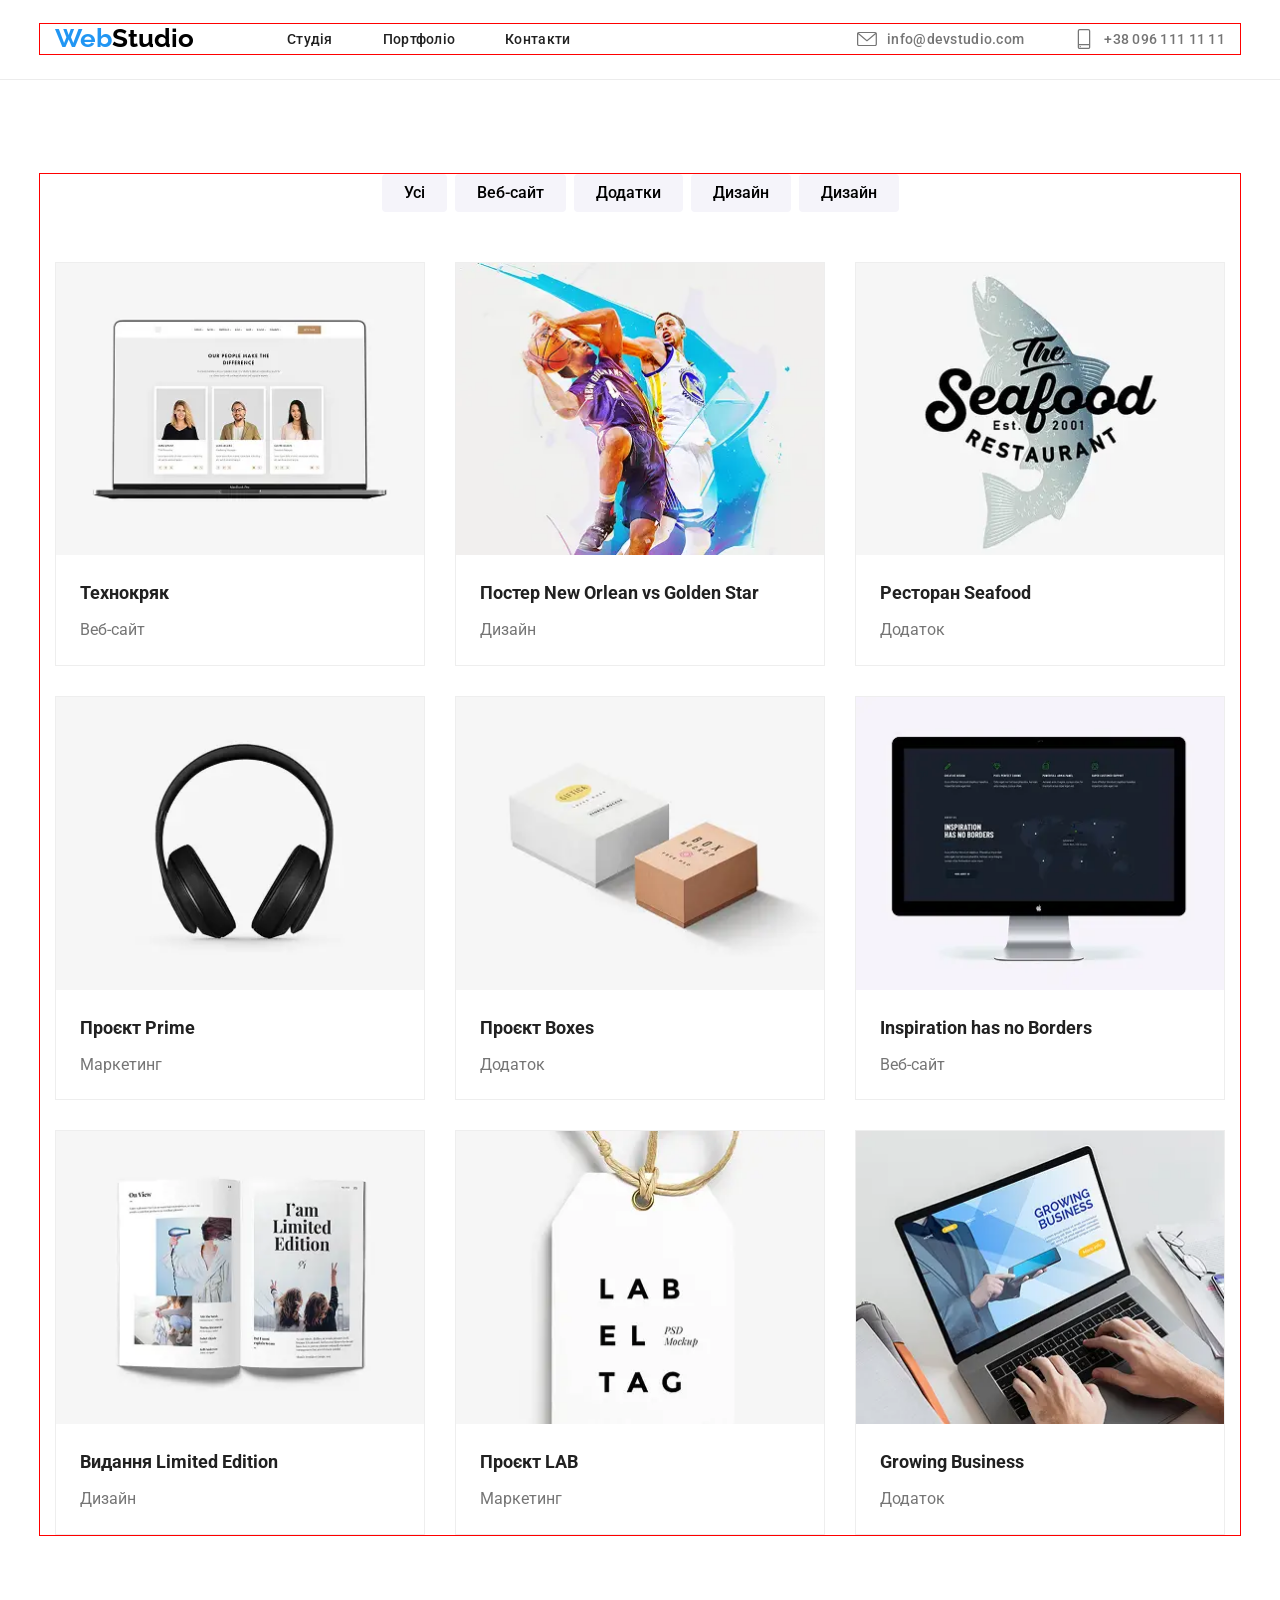
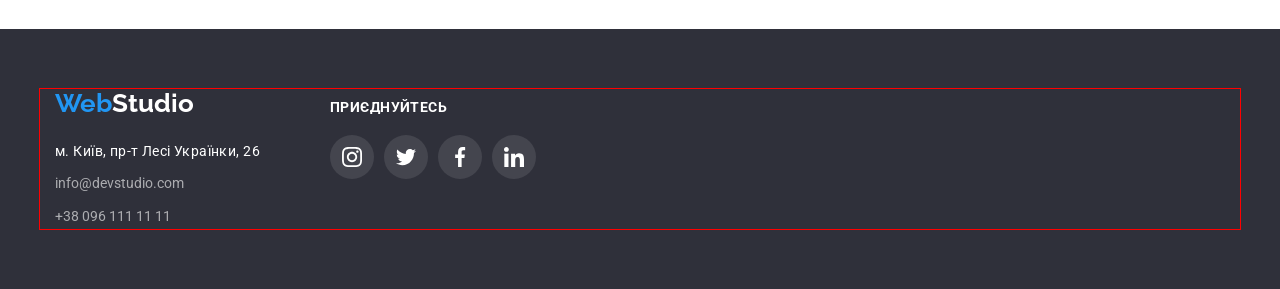
==== pages/portfolio.html @ ddceacd3 "fix2" ====
<!doctype html>
  <html lang="en">
    <head>
      <meta charset="UTF-8" />
      <meta name="viewport" content="width=device-width, initial-scale=1.0" />
      <title>Document</title>
      <link rel="preconnect" href="https://fonts.googleapis.com" />
      <link rel="preconnect" href="https://fonts.gstatic.com" crossorigin />
      <link
        href="https://fonts.googleapis.com/css2?family=Raleway:ital,wght@0,100..900;1,100..900&family=Roboto:ital,wght@0,100..900;1,100..900&display=swap"
        rel="stylesheet"
      />
      <link
        rel="stylesheet"
        href="https://cdnjs.cloudflare.com/ajax/libs/modern-normalize/3.0.1/modern-normalize.min.css"
        integrity="sha512-q6WgHqiHlKyOqslT/lgBgodhd03Wp4BEqKeW6nNtlOY4quzyG3VoQKFrieaCeSnuVseNKRGpGeDU3qPmabCANg=="
        crossorigin="anonymous"
        referrerpolicy="no-referrer"
      />
      <link rel="stylesheet" href="../css/reset.css" />
      <link rel="stylesheet" href="../css/style.css" />
    </head>
    <body>
    <header class="header">
      <div class="container">
        <a class="header-logo" href="../index.html"
          >Web<span class="header-span">Studio</span></a
        >
        <nav class="header-navigation">
          <ul class="header-list">
            <li class="header-item">
              <a class="header-link" href="../index.html">Студія</a>
            </li>
            <li class="header-item">
              <a class="header-link" href="../pages/portfolio.html"
                >Портфоліо</a
              >
            </li>
            <li class="header-item">
              <a class="header-link" href="">Контакти</a>
            </li>
          </ul>
        </nav>
        <ul class="header-contact">
          <li class="header-item">
            <a class="header-email" href="mailto:info@devstudio.com"
              ><svg class="header-icon">
                <use href="../img/symbol-defs.svg#icon-list"></use></svg
              >info@devstudio.com</a
            >
          </li>
          <li class="header-item">
            <a class="header-phone" href="tel:+380961111111"
              ><svg class="header-icon">
                <use href="../img/symbol-defs.svg#icon-smartphone"></use></svg
              >+38 096 111 11 11</a
            >
          </li>
        </ul>
      </div>
    </header>
      <main>
        <section class="cart">
          <div class="container">
            <ul class="cart-list">
              <li class="cart-item">
                <button type="button" class="cart-btn">Усі</button>
              </li>
              <li class="cart-item">
                <button type="button" class="cart-btn">Веб-сайт</button>
              </li>
              <li class="cart-item">
                <button type="button" class="cart-btn">Додатки</button>
              </li>
              <li class="cart-item">
                <button type="button" class="cart-btn">Дизайн</button>
              </li>
              <li class="cart-item">
                <button type="button" class="cart-btn">Дизайн</button>
              </li>
            </ul>

            <ul class="cart-elements">
              <li class="cart-elem">
                <img class="cart-img" src="../img/texnocrak.webp" alt="ноутбук" />
                <div class="cart-box">
                  <h3 class="cart-caption">Технокряк</h3>
                <p class="cart-text">Веб-сайт</p>
                </div>
              </li>
              <li class="cart-elem">
                <img class="cart-img" src="../img/poster.webp" alt="баскетбол" />
                <div class="cart-box">
                  <h3 class="cart-caption">Постер New Orlean vs Golden Star</h3>
                <p class="cart-text">Дизайн</p>
                </div>
              </li>
              <li class="cart-elem">
                <img class="cart-img" src="../img/restorant.webp" alt="Ресторан" />
              <div class="cart-box">
                  <h3 class="cart-caption">Ресторан Seafood</h3>
                <p class="cart-text">Додаток</p>
              </div>
              </li>

              <li class="cart-elem">
                <img class="cart-img" src="../img/prime.webp" alt="навушники" />
                <div class="cart-box">
                  <h3 class="cart-caption">Проєкт Prime</h3>
                <p class="cart-text">Маркетинг</p>
                </div>
              </li>
              <li class="cart-elem">
                <img class="cart-img" src="../img/boxes.webp" alt="коробка" />
                <div class="cart-box">
                  <h3 class="cart-caption">Проєкт Boxes</h3>
                <p class="cart-text">Додаток</p>
                </div>
              </li>
              <li class="cart-elem">
                <img class="cart-img" src="../img/borders.webp" alt="монітор" />
                <div class="cart-box">
                  <h3 class="cart-caption">Inspiration has no Borders</h3>
                <p class="cart-text">Веб-сайт</p>
                </div>
              </li>

              <li class="cart-elem">
                <img class="cart-img" src="../img/limited.webp" alt="журнал" />
                <div class="cart-box">
                  <h3 class="cart-caption">Видання Limited Edition</h3>
                <p class="cart-text">Дизайн</p>
                </div>
              </li>
              <li class="cart-elem">
                <img class="cart-img" src="../img/lab.webp" alt="лаб" />
                <div class="cart-box">
                  <h3 class="cart-caption">Проєкт LAB</h3>
                <p class="cart-text">Маркетинг</p>
                </div>
              </li>
              <li class="cart-elem">
                <img class="cart-img" src="../img/growing.webp" alt="другий ноутбук" />
                <div class="cart-box">
                  <h3 class="cart-caption">Growing Business</h3>
                <p class="cart-text">Додаток</p>
                </div>
              </li>
            </ul>
          </div>
        </section>
      </main>
     <footer class="footer">
      <div class="container footer-container">
        <div class="address-block">
          <a class="footer-logo" href="./index.html"
            >Web<span class="footer-span">Studio</span></a
          >
          <address class="footer-address">
            <ul class="footer-list">
              <li class="footer-item">
                <a
                  class="footer-link-map"
                  target="_blank"
                  href="https://www.google.com.ua/maps..."
                  >м. Київ, пр-т Лесі Українки, 26</a
                >
              </li>
              <li class="footer-item">
                <a class="footer-link" href="mailto:info@devstudio.com"
                  >info@devstudio.com</a
                >
              </li>
              <li class="footer-item">
                <a class="footer-link" href="tel:+380961111111"
                  >+38 096 111 11 11</a
                >
              </li>
            </ul>
          </address>
        </div>

        <div class="join">
          <h3 class="footer-smalltitle">Приєднуйтесь</h3>
          <ul class="footer-items">
            <li class="footer-elem">
              <a class="footer-contact" href=""
                ><svg class="footer-icon">
                  <use href="../img/symbol-defs.svg#icon-instagram"></use></svg
              ></a>
            </li>
            <li class="footer-elem">
              <a class="footer-contact" href=""
                ><svg class="footer-icon">
                  <use href="../img/symbol-defs.svg#icon-twitter"></use></svg
              ></a>
            </li>
            <li class="footer-elem">
              <a class="footer-contact" href=""
                ><svg class="footer-icon">
                  <use href="../img/symbol-defs.svg#icon-facebook"></use></svg
              ></a>
            </li>
            <li class="footer-elem">
              <a class="footer-contact" href=""
                ><svg class="footer-icon">
                  <use href="../img/symbol-defs.svg#icon-in"></use></svg
              ></a>
            </li>
          </ul>
        </div>
      </div>
    </footer>
  </body>
</html>
---- css/style.css ----
:root {
  --logo-color: #000;
  --main-color: #fff;
  --link-color: #2196f3;
  --back-color: #2f303a;
  --text-color: #757575;
  --title-color: #212121;
  --address-color: rgba(255, 255, 255, 0.6);
  --bgteam-color: #f5f4fa;
  --border-color: #ececec;
  --card-border: #eeeeee;
  --icon-color:#AFB1B8;
}

body {
  font-family: "Roboto", sans-serif;
  color: var(--title-color);
  background-color: var(--main-color);
  margin: 0;
}

img {
  display: block;
  max-width: 100%;
  height: auto;
}

.container {
  width: 1200px;
  margin: 0 auto;
  padding: 0 15px;
  outline: 1px solid red;
}

.header {
  border-bottom: 1px solid var(--border-color);
  padding: 24px 0 25px;
}

.header .container {
  display: flex;
  align-items: center;
}

.header-navigation {
  display: flex;
  align-items: center;
}

.header-logo {
  color: var(--link-color);
  font-family: "Raleway", sans-serif;
  font-size: 26px;
  font-weight: 700;
  margin-right: 93px;
}

.header-span {
  color: var(--logo-color);
}

.header-list {
  display: flex;
  gap: 50px;
}

.header-link{
  color: var(--title-color);
  font-size: 14px;
  font-weight: 500;
  display: flex;
  
font-size: 14px;
font-weight: 500;
line-height: normal;
letter-spacing: 0.28px;

}

.header-link:hover,
.header-link:focus {
  color: var(--link-color);
}

.header-icon {
  width: 20.0px;
height: 20.0px;
fill: var(--text-color);

}

.header-contact {
  display: flex;
  gap: 50px;
  margin-left: auto;
}



.header-email,
.header-phone {
  color: var(--text-color);
  font-size: 14px;
  font-weight: 500;
 display: flex;
align-items: center;
font-size: 14px;
gap: 10px;
font-weight: 500;
line-height: normal;
letter-spacing: 0.28px;

}

.header-phone:hover {
  color: var(--link-color);
  .header-icon {
    fill: var(--link-color);
  }
}

.header-email:hover{
  color: var(--link-color);
  .header-icon {
    fill: var(--link-color);
  }
}

.banner {
  background-color: var(--back-color);
  padding: 200px 0;
  text-align: center;
  background-image: linear-gradient(rgba(47, 48, 58, 0.40),rgba(47, 48, 58, 0.40) ) , url(../img/hero.webp);
  background-repeat: no-repeat;
  background-position: center;
  background-size: cover;
  
}

.banner-title {
  color: var(--main-color);
  font-size: 44px;
  font-weight: 900;
  line-height: 1.36;
  text-transform: uppercase;
  width: 696px;
  margin: 0 auto 30px;
}

.banner-button {
  color: var(--main-color);
  background-color: var(--link-color);
  font-family: inherit;
  font-size: 16px;
  font-weight: 700;
  line-height: 1.87;
  padding: 10px 32px;
  border-radius: 4px;
  border: none;
  cursor: pointer;
}

.working {
  padding: 94px 0;
}

.working-list {
  display: flex;
  gap: 30px;
}

.working-item {
  flex-basis: calc((100% - 90px) / 4);
}

.working-item::before {
    content: "";
    display: block;
    height: 120px;
    width: 270px;
    border-radius: 4px;
background: var(--bgteam-color);
margin-bottom: 30px;
background-image: url(../img/antenna.png);
background-repeat: no-repeat;
background-position: center;
}

.working-item:nth-child(2)::before{
    background-image: url(../img/clock.png);
}

.working-item:nth-child(3)::before{
    background-image: url(../img/diagram.png);
}

.working-item:nth-child(4)::before{
    background-image: url(../img/astronaut.png);
}
.working-title {
  font-size: 14px;
  font-weight: 700;
  text-transform: uppercase;
  margin-bottom: 10px;
}

.working-text {
  color: var(--text-color);
  font-size: 14px;
  line-height: 1.71;
}

.work {
  padding-bottom: 94px;
}

.work-title {
  font-size: 36px;
  text-align: center;
  margin-bottom: 50px;
}

.work-list {
  display: flex;
  gap: 30px;
  padding: 0;
  margin: 0;
}

.work-item {
  flex-basis: calc((100% - 60px) / 3);
  position: relative; 
  display: flex; 
  
}

.work-image {
  display: block;
  width: 100%;
  height: auto;
}

.work-text {
  position: absolute;
  bottom: 0;
  left: 0;
  width: 100%;
  height: 70px; 
  display: flex;
  justify-content: center;
  align-items: center;
  margin: 0;
 color: #FFF;
text-align: center;
font-size: 14px;
font-style: normal;
font-weight: 700;
line-height: normal;
letter-spacing: 0.42px;
text-transform: uppercase;
background-color:rgba(47, 48, 58, 0.80);
}

.team {
  background-color: var(--bgteam-color);
  padding: 94px 0;
}

.team-title {
    color: var(--title-color);
text-align: center;
font-size: 36px;
font-weight: 700;
line-height: normal;
letter-spacing: 1.08px;
margin-bottom: 50px;
}

.team-list {
  display: flex;
  gap: 30px;
}

.team-items {
  display: flex;
  gap: 10px;
 margin-top: 16px;
justify-content: center;

}

.team-link:hover{
background-color: var(--link-color);
.team-icon{
  fill: var(--main-color);
}
}

.team-link {
  justify-content: center;
  align-items: center;
  display: flex;
    width: 44.0px;
height: 44.0px;
border-radius: 100%;

}

.team-item {
  background-color: var(--main-color);
  flex-basis: calc((100% - 90px) / 4);
  text-align: center;
  padding-bottom: 30px;
  border-radius: 0 0 4px 4px;
background: #FFF;
box-shadow: 0 1px 3px 0 rgba(0, 0, 0, 0.12), 0 1px 1px 0 rgba(0, 0, 0, 0.14), 0 2px 1px 0 rgba(0, 0, 0, 0.20);

}

.team-icon {
width: 20.0px;
height: 20.0px;
fill: #AFB1B8;

}

.team-caption {
  font-size: 16px;
  font-weight: 500;
  margin: 30px 0 10px;
}

.team-text {
  color: var(--text-color);
  font-size: 16px;
}

.cart {
  padding: 94px 0;
}

.cart-list {
  display: flex;
  justify-content: center;
  gap: 8px;
  margin-bottom: 50px;
}

.cart-btn {
  font-family: inherit;
  font-weight: 500;
  font-size: 16px;
  line-height: 1.62;
  padding: 6px 22px;
  border-radius: 4px;
  border: none;
  background-color: var(--bgteam-color);
  cursor: pointer;
}

.cart-btn:hover,
.cart-btn:focus {
border-radius: 4px;
color: var(--main-color);
background: #2196F3;
box-shadow: 0 3px 1px 0 rgba(0, 0, 0, 0.10), 0 1px 2px 0 rgba(0, 0, 0, 0.08), 0 2px 2px 0 rgba(0, 0, 0, 0.12);
}

.cart-elements {
  display: grid;
  grid-template-columns: repeat(3, 1fr);
  gap: 30px;
}

.cart-elem {
  border: 1px solid var(--card-border);
}

.cart-elem:hover{
  border: 1px solid #EEE;
background: #FFF;
box-shadow: 0 1px 1px 0 rgba(0, 0, 0, 0.12), 0 4px 4px 0 rgba(0, 0, 0, 0.06), 1px 4px 6px 0 rgba(0, 0, 0, 0.16);
}

.cart-box {
  padding: 20px 24px;
}

.cart-caption {
  font-size: 18px;
  font-weight: 700;
  line-height: 2;
  margin-bottom: 4px;
}

.cart-text {
  color: var(--text-color);
  font-size: 16px;
  line-height: 1.87;
}


.client{
  padding: 94px 0px;
}

 .client-list {
  display: flex;
  gap: 30px;
  justify-content: center;
 }
 
.client-title {
  color: var(--title-color);
text-align: center;
font-size: 36px;
font-weight: 700;
margin-bottom: 50px;
}

.client-icon {
  width: 106px;
  height: 60px;
fill: var(--icon-color);
border-radius: 4px;
}

.client-link:hover {
 .client-icon{
  fill: var(--link-color);
 }
  border-color: var(--link-color);
}

.client-link {
  width: 170px;
  height: 92px;
  border: 1px solid var(--icon-color);
  display: flex;
  justify-content: center;
  align-items: center;
  border-radius: 4px;
}


.footer {
  background-color: var(--back-color);
  padding: 60px 0;
}

.footer-logo {
  font-family: "Raleway", sans-serif;
  font-size: 26px;
  font-weight: 700;
  color: var(--link-color);
  display: inline-block;
  margin-bottom: 20px;
}

.footer-container{
  display: flex;
  gap: 70px;
  align-items: baseline;
}

.footer-span {
  color: var(--main-color);
}

.footer-smalltitle {
  color: var(--main-color);
font-size: 14px;
font-weight: 700;
letter-spacing: 0.42px;
text-transform: uppercase;
margin-bottom:20px;
}

.footer-list {
  display: flex;
  flex-direction: column;
  gap: 9px;
}

.footer-address {
  font-style: normal;
}

.footer-link-map{
  color: #FFF;
font-size: 14px;
font-weight: 400;
line-height: 24px;
letter-spacing: 0.42px;

}

.footer-link {
  color: var(--address-color);
  font-size: 14px;
  line-height: 1.71;
}

.footer-items{
  gap: 10px;
  display: flex;
}

.footer-contact {
  display: flex;
  border-radius: 100%;
  justify-content: center;
  align-items: center;
  background-color: rgba(255, 255, 255, 0.10);
  width: 44px;
  height: 44px;
}

.footer-icon {
  width: 20.0px;
height: 20.0px;
fill: var(--main-color);
}


.footer-contact:hover {
  background-color: var(--link-color);
}


.backdrop{
  position: fixed;
  top: 0;
  right: 0;
  left: 0;
  bottom: 0;
  background: rgba(0, 0, 0, 0.20);
display: flex;
align-items: center;
justify-content: center;
}

.model{
  width: 528.0px;
height: 581.0px;
border-radius: 4px;
background: #FFF;
box-shadow: 0 1px 3px 0 rgba(0, 0, 0, 0.12), 0 1px 1px 0 rgba(0, 0, 0, 0.14), 0 2px 1px 0 rgba(0, 0, 0, 0.20);
position: relative;
padding: 40px 40px;
}

.model-close{
  fill: #FFF;
  width: 30.0px;
height: 30.0px;
border-radius: 50%;
border: none;
outline: 1px solid rgba(0, 0, 0, 0.10);
background-color: transparent;
display: flex;
align-items: center;
justify-content: center;
position: absolute;
top: 8px;
right: 8px;

}

.model-x{
  width: 25.0px;
height: 25.0px;
fill: #000;
}
  
.model-lb {
  display: flex;
  flex-direction: column;
color: #757575;
font-size: 12px;
font-style: normal;
font-weight: 400;
line-height: normal;
letter-spacing: 0.12px;
}

.model-input  {
  border-radius: 4px;
border: 1px solid rgba(33, 33, 33, 0.20);
width: 448.0px;
height: 40.0px;
}

.model-lb-tex {
  display: flex;
  flex-direction: column;
  width: 448.0px;
height: 120.0px;

}

.model-tex {
  border-radius: 4px;
border: 1px solid rgba(33, 33, 33, 0.20);
}

.model-title {
  color: var(--title-color);
text-align: center;
 font-family: "Poppins", sans-serif;
font-size: 20px;
font-style: normal;
font-weight: 700;
line-height: normal;
letter-spacing: 0.6px;
margin-bottom: 12px;
}

.model-box1 {
   display: flex;
  flex-direction: column;
}

.model-check {
  display: flex;
  align-items: center;
  justify-content: center;
}

.model-text {
  margin-left: 7px;
  margin-right: 2px;
}

.model-link {
  color: var(--link-color);
font-size: 14px;
font-style: normal;
font-weight: 400;
line-height: 24px;
letter-spacing: 0.42px;
text-decoration-line: underline;
text-decoration-style: solid;
text-decoration-skip-ink: none;
text-decoration-thickness: auto;
text-underline-offset: auto;
text-underline-position: from-font;
}

.model-send {
border-radius: 4px;
background: var(--link-color);
border:none;
width: 200.0px;
height: 50.0px;
color: var(--main-color);
text-align: center;
font-size: 16px;
font-style: normal;
font-weight: 700;
line-height: 30px;
letter-spacing: 0.96px;
box-shadow: 0 4px 4px 0 rgba(0, 0, 0, 0.15);
}

.model-box2 {
  display: flex;
   justify-content: center;
   margin-top: 30px;
}
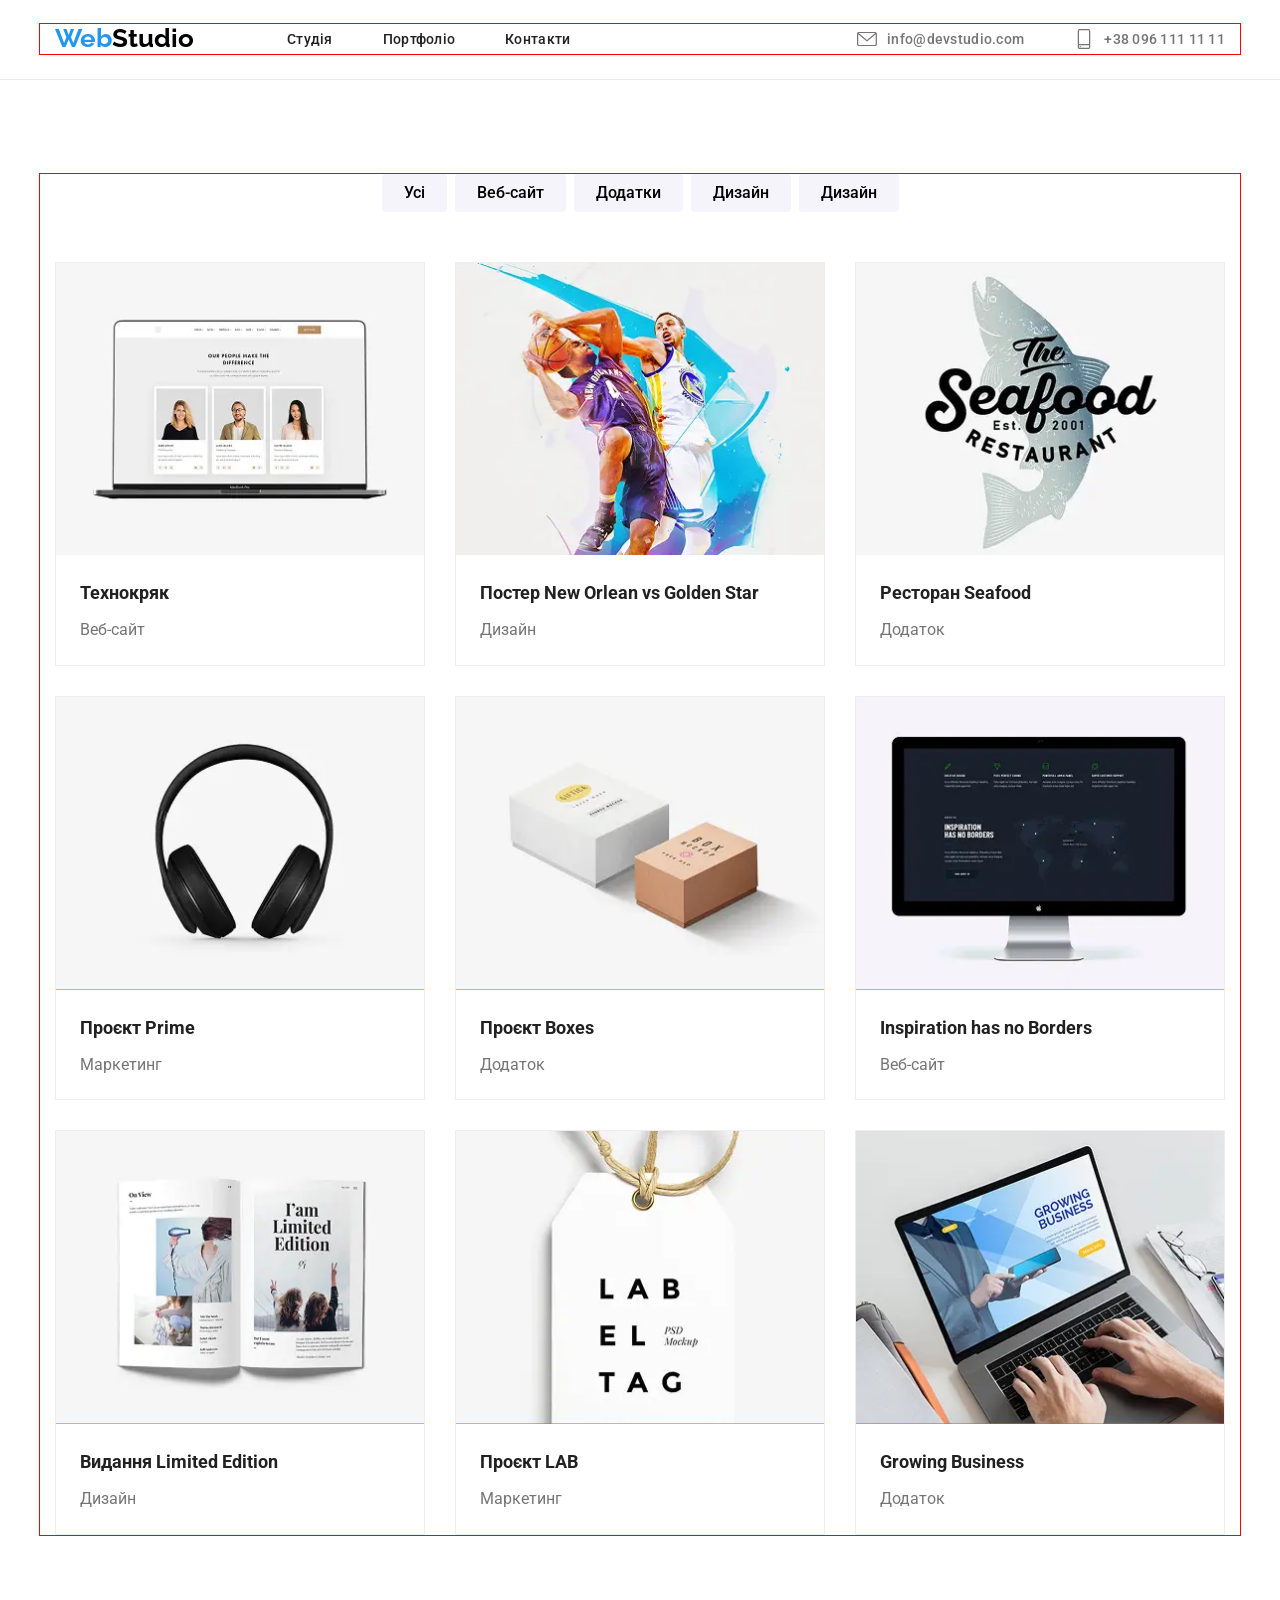
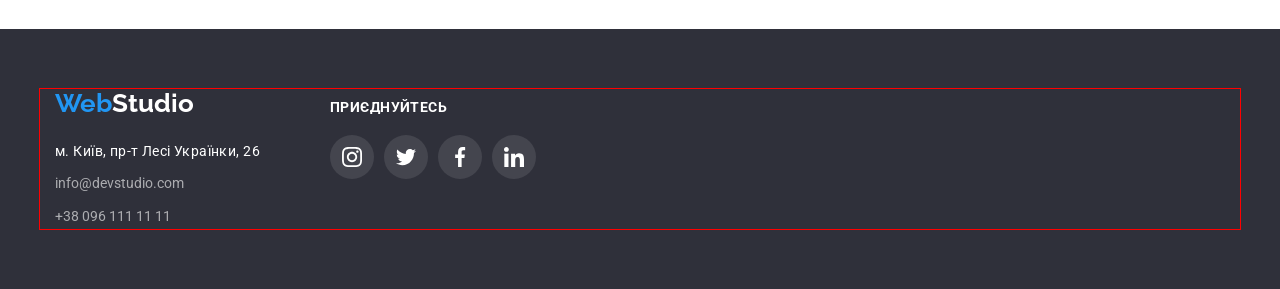
==== commit fa17bb39: "hw1" ====
--- a/pages/portfolio.html
+++ b/pages/portfolio.html
@@ -29,7 +29,7 @@
         <nav class="header-navigation">
           <ul class="header-list">
             <li class="header-item">
-              <a class="header-link" href="../index.html">Студія</a>
+              <a class="header-link" href="../index.html">Студія</a>      
             </li>
             <li class="header-item">
               <a class="header-link" href="../pages/portfolio.html"
@@ -59,10 +59,10 @@
         </ul>
       </div>
     </header>
-      <main>
-        <section class="cart">
-          <div class="container">
-            <ul class="cart-list">
+    <main>
+      <section class="cart">
+        <div class="container">
+           <ul class="cart-list">
               <li class="cart-item">
                 <button type="button" class="cart-btn">Усі</button>
               </li>
@@ -80,76 +80,161 @@
               </li>
             </ul>
 
-            <ul class="cart-elements">
-              <li class="cart-elem">
-                <img class="cart-img" src="../img/texnocrak.webp" alt="ноутбук" />
-                <div class="cart-box">
-                  <h3 class="cart-caption">Технокряк</h3>
-                <p class="cart-text">Веб-сайт</p>
-                </div>
-              </li>
-              <li class="cart-elem">
-                <img class="cart-img" src="../img/poster.webp" alt="баскетбол" />
-                <div class="cart-box">
-                  <h3 class="cart-caption">Постер New Orlean vs Golden Star</h3>
-                <p class="cart-text">Дизайн</p>
-                </div>
-              </li>
-              <li class="cart-elem">
-                <img class="cart-img" src="../img/restorant.webp" alt="Ресторан" />
-              <div class="cart-box">
-                  <h3 class="cart-caption">Ресторан Seafood</h3>
-                <p class="cart-text">Додаток</p>
-              </div>
-              </li>
-
-              <li class="cart-elem">
-                <img class="cart-img" src="../img/prime.webp" alt="навушники" />
-                <div class="cart-box">
-                  <h3 class="cart-caption">Проєкт Prime</h3>
-                <p class="cart-text">Маркетинг</p>
-                </div>
-              </li>
-              <li class="cart-elem">
-                <img class="cart-img" src="../img/boxes.webp" alt="коробка" />
-                <div class="cart-box">
-                  <h3 class="cart-caption">Проєкт Boxes</h3>
-                <p class="cart-text">Додаток</p>
-                </div>
-              </li>
-              <li class="cart-elem">
-                <img class="cart-img" src="../img/borders.webp" alt="монітор" />
-                <div class="cart-box">
-                  <h3 class="cart-caption">Inspiration has no Borders</h3>
-                <p class="cart-text">Веб-сайт</p>
-                </div>
-              </li>
-
-              <li class="cart-elem">
-                <img class="cart-img" src="../img/limited.webp" alt="журнал" />
-                <div class="cart-box">
-                  <h3 class="cart-caption">Видання Limited Edition</h3>
-                <p class="cart-text">Дизайн</p>
-                </div>
-              </li>
-              <li class="cart-elem">
-                <img class="cart-img" src="../img/lab.webp" alt="лаб" />
-                <div class="cart-box">
-                  <h3 class="cart-caption">Проєкт LAB</h3>
-                <p class="cart-text">Маркетинг</p>
-                </div>
-              </li>
-              <li class="cart-elem">
-                <img class="cart-img" src="../img/growing.webp" alt="другий ноутбук" />
-                <div class="cart-box">
-                  <h3 class="cart-caption">Growing Business</h3>
-                <p class="cart-text">Додаток</p>
-                </div>
-              </li>
-            </ul>
-          </div>
-        </section>
-      </main>
+          <ul class="cart-elements">
+  <!-- 1. Технокряк -->
+  <li class="cart-elem">
+    <div class="cart-thumb">
+      <img class="cart-img" src="../img/texnocrak.webp" alt="ноутбук" />
+      <div class="cart-overlay">
+        <p class="overlay-text">
+          Ресурс пропонує комплексні пропозиції з різним рівнем функціоналу та сервісів. 
+          Все це дозволить відвідувачу отримати вичерпні відомості про компанію чи приватну особу.
+        </p>
+      </div>
+    </div>
+    <div class="cart-box">
+      <h3 class="cart-caption">Технокряк</h3>
+      <p class="cart-text">Веб-сайт</p>
+    </div>
+  </li>
+
+  <!-- 2. Постер -->
+  <li class="cart-elem">
+    <div class="cart-thumb">
+      <img class="cart-img" src="../img/poster.webp" alt="баскетбол" />
+      <div class="cart-overlay">
+        <p class="overlay-text">
+          Ресурс пропонує комплексні пропозиції з різним рівнем функціоналу та сервісів. 
+          Все це дозволить відвідувачу отримати вичерпні відомості про компанію чи приватну особу.
+        </p>
+      </div>
+    </div>
+    <div class="cart-box">
+      <h3 class="cart-caption">Постер New Orlean vs Golden Star</h3>
+      <p class="cart-text">Дизайн</p>
+    </div>
+  </li>
+
+  <!-- 3. Ресторан -->
+  <li class="cart-elem">
+    <div class="cart-thumb">
+      <img class="cart-img" src="../img/restorant.webp" alt="Ресторан" />
+      <div class="cart-overlay">
+        <p class="overlay-text">
+          Ресурс пропонує комплексні пропозиції з різним рівнем функціоналу та сервісів. 
+          Все це дозволить відвідувачу отримати вичерпні відомості про компанію чи приватну особу.
+        </p>
+      </div>
+    </div>
+    <div class="cart-box">
+      <h3 class="cart-caption">Ресторан Seafood</h3>
+      <p class="cart-text">Додаток</p>
+    </div>
+  </li>
+
+  <!-- 4. Проєкт Prime -->
+  <li class="cart-elem">
+    <div class="cart-thumb">
+      <img class="cart-img" src="../img/prime.webp" alt="навушники" />
+      <div class="cart-overlay">
+        <p class="overlay-text">
+          Ресурс пропонує комплексні пропозиції з різним рівнем функціоналу та сервісів. 
+          Все це дозволить відвідувачу отримати вичерпні відомості про компанію чи приватну особу.
+        </p>
+      </div>
+    </div>
+    <div class="cart-box">
+      <h3 class="cart-caption">Проєкт Prime</h3>
+      <p class="cart-text">Маркетинг</p>
+    </div>
+  </li>
+
+  <!-- 5. Проєкт Boxes -->
+  <li class="cart-elem">
+    <div class="cart-thumb">
+      <img class="cart-img" src="../img/boxes.webp" alt="коробка" />
+      <div class="cart-overlay">
+        <p class="overlay-text">
+          Ресурс пропонує комплексні пропозиції з різним рівнем функціоналу та сервісів. 
+          Все це дозволить відвідувачу отримати вичерпні відомості про компанію чи приватну особу.
+        </p>
+      </div>
+    </div>
+    <div class="cart-box">
+      <h3 class="cart-caption">Проєкт Boxes</h3>
+      <p class="cart-text">Додаток</p>
+    </div>
+  </li>
+
+  <!-- 6. Inspiration -->
+  <li class="cart-elem">
+    <div class="cart-thumb">
+      <img class="cart-img" src="../img/borders.webp" alt="монітор" />
+      <div class="cart-overlay">
+        <p class="overlay-text">
+          Ресурс пропонує комплексні пропозиції з різним рівнем функціоналу та сервісів. 
+          Все це дозволить відвідувачу отримати вичерпні відомості про компанію чи приватну особу.
+        </p>
+      </div>
+    </div>
+    <div class="cart-box">
+      <h3 class="cart-caption">Inspiration has no Borders</h3>
+      <p class="cart-text">Веб-сайт</p>
+    </div>
+  </li>
+
+  <!-- 7. Видання Limited Edition -->
+  <li class="cart-elem">
+    <div class="cart-thumb">
+      <img class="cart-img" src="../img/limited.webp" alt="журнал" />
+      <div class="cart-overlay">
+        <p class="overlay-text">
+          Ресурс пропонує комплексні пропозиції з різним рівнем функціоналу та сервісів. 
+          Все це дозволить відвідувачу отримати вичерпні відомості про компанію чи приватну особу.
+        </p>
+      </div>
+    </div>
+    <div class="cart-box">
+      <h3 class="cart-caption">Видання Limited Edition</h3>
+      <p class="cart-text">Дизайн</p>
+    </div>
+  </li>
+
+  <li class="cart-elem">
+    <div class="cart-thumb">
+      <img class="cart-img" src="../img/lab.webp" alt="лаб" />
+      <div class="cart-overlay">
+        <p class="overlay-text">
+          Ресурс пропонує комплексні пропозиції з різним рівнем функціоналу та сервісів. 
+          Все це дозволить відвідувачу отримати вичерпні відомості про компанію чи приватну особу.
+        </p>
+      </div>
+    </div>
+    <div class="cart-box">
+      <h3 class="cart-caption">Проєкт LAB</h3>
+      <p class="cart-text">Маркетинг</p>
+    </div>
+  </li>
+
+  <li class="cart-elem">
+    <div class="cart-thumb">
+      <img class="cart-img" src="../img/growing.webp" alt="другий ноутбук" />
+      <div class="cart-overlay">
+        <p class="overlay-text">
+          Ресурс пропонує комплексні пропозиції з різним рівнем функціоналу та сервісів. 
+          Все це дозволить відвідувачу отримати вичерпні відомості про компанію чи приватну особу.
+        </p>
+      </div>
+    </div>
+    <div class="cart-box">
+      <h3 class="cart-caption">Growing Business</h3>
+      <p class="cart-text">Додаток</p>
+    </div>
+  </li>
+</ul>
+        </div>
+      </section>
+    </main>
      <footer class="footer">
       <div class="container footer-container">
         <div class="address-block">
--- a/css/style.css
+++ b/css/style.css
@@ -69,12 +69,13 @@
   font-size: 14px;
   font-weight: 500;
   display: flex;
-  
 font-size: 14px;
 font-weight: 500;
 line-height: normal;
 letter-spacing: 0.28px;
-
+transition-property: color ;
+transition-timing-function: cubic-bezier(0.4, 0, 0.2, 1); 
+transition-duration: 250ms ;
 }
 
 .header-link:hover,
@@ -86,7 +87,9 @@
   width: 20.0px;
 height: 20.0px;
 fill: var(--text-color);
-
+transition-property: fill  ;
+transition-timing-function: cubic-bezier(0.4, 0, 0.2, 1); 
+transition-duration: 250ms ;
 }
 
 .header-contact {
@@ -109,7 +112,9 @@
 font-weight: 500;
 line-height: normal;
 letter-spacing: 0.28px;
-
+transition-property: color ;
+transition-timing-function: cubic-bezier(0.4, 0, 0.2, 1); 
+transition-duration: 250ms ;
 }
 
 .header-phone:hover {
@@ -303,7 +308,9 @@
     width: 44.0px;
 height: 44.0px;
 border-radius: 100%;
-
+transition-property: background-color ;
+transition-timing-function: cubic-bezier(0.4, 0, 0.2, 1); 
+transition-duration: 250ms ;
 }
 
 .team-item {
@@ -321,7 +328,9 @@
 width: 20.0px;
 height: 20.0px;
 fill: #AFB1B8;
-
+transition-property: fill ;
+transition-timing-function: cubic-bezier(0.4, 0, 0.2, 1); 
+transition-duration: 250ms ;
 }
 
 .team-caption {
@@ -374,16 +383,53 @@
 
 .cart-elem {
   border: 1px solid var(--card-border);
-}
-
-.cart-elem:hover{
-  border: 1px solid #EEE;
-background: #FFF;
-box-shadow: 0 1px 1px 0 rgba(0, 0, 0, 0.12), 0 4px 4px 0 rgba(0, 0, 0, 0.06), 1px 4px 6px 0 rgba(0, 0, 0, 0.16);
-}
-
+  background: #FFF;
+  transition: border-color 250ms ease, box-shadow 250ms ease;
+}
+
+.cart-elem:hover {
+  border-color: #EEE;
+  box-shadow: 0 1px 1px 0 rgba(0, 0, 0, 0.12), 
+              0 4px 4px 0 rgba(0, 0, 0, 0.06), 
+              1px 4px 6px 0 rgba(0, 0, 0, 0.16);
+}
 .cart-box {
   padding: 20px 24px;
+}
+
+.cart-thumb {
+  position: relative;
+  overflow: hidden; 
+}
+
+.cart-img {
+  display: block;
+  width: 100%;
+  height: auto;
+}
+
+  .cart-overlay {
+  position: absolute;
+  top: 0;
+  left: 0;
+  width: 100%;
+  height: 100%;
+  background-color: rgba(33, 150, 243, 0.9); 
+  padding: 49px 24px;
+  display: flex;
+  align-items: center;
+  transform: translateY(100%);
+}
+
+.overlay-text {
+  color: #FFFFFF;
+  font-size: 18px;
+  line-height: 1.56;
+  letter-spacing: 0.03em;
+}
+
+.cart-elem:hover .cart-overlay {
+  transform: translateY(0);
 }
 
 .cart-caption {
@@ -423,6 +469,9 @@
   height: 60px;
 fill: var(--icon-color);
 border-radius: 4px;
+transition-property: fill ;
+transition-timing-function: cubic-bezier(0.4, 0, 0.2, 1); 
+transition-duration: 250ms ;
 }
 
 .client-link:hover {
@@ -440,6 +489,9 @@
   justify-content: center;
   align-items: center;
   border-radius: 4px;
+  transition-property: border-color  ;
+transition-timing-function: cubic-bezier(0.4, 0, 0.2, 1); 
+transition-duration: 250ms ;
 }
 
 
@@ -499,6 +551,7 @@
   color: var(--address-color);
   font-size: 14px;
   line-height: 1.71;
+
 }
 
 .footer-items{
@@ -514,14 +567,52 @@
   background-color: rgba(255, 255, 255, 0.10);
   width: 44px;
   height: 44px;
+  transition-property: background-color ;
+transition-timing-function: cubic-bezier(0.4, 0, 0.2, 1); 
+transition-duration: 250ms ;
 }
 
 .footer-icon {
   width: 20.0px;
 height: 20.0px;
 fill: var(--main-color);
-}
-
+transition-property: fill ;
+transition-timing-function: cubic-bezier(0.4, 0, 0.2, 1); 
+transition-duration: 250ms ;
+}
+
+.footer-sub-title {
+  color: #FFF;
+font-size: 14px;
+font-weight: 700;
+line-height: normal;
+letter-spacing: 0.42px;
+text-transform: uppercase;
+}
+
+.footer-sub-btn {
+  width: 358.0px;
+height: 50.0px;
+border-radius: 4px;
+border: 1px solid rgba(255, 255, 255, 0.30);
+background: rgba(33, 150, 243, 0.00);
+box-shadow: 0 4px 4px 0 rgba(0, 0, 0, 0.15);
+
+}
+
+.footer-sub-lb {
+  display: flex;
+flex-direction: column;
+justify-content: center;
+color: rgba(255, 255, 255, 0.60);
+font-family: Roboto;
+font-size: 16px;
+font-style: normal;
+font-weight: 400;
+line-height: 20px;
+letter-spacing: 0.48px;
+
+}
 
 .footer-contact:hover {
   background-color: var(--link-color);
@@ -548,6 +639,13 @@
 box-shadow: 0 1px 3px 0 rgba(0, 0, 0, 0.12), 0 1px 1px 0 rgba(0, 0, 0, 0.14), 0 2px 1px 0 rgba(0, 0, 0, 0.20);
 position: relative;
 padding: 40px 40px;
+}
+
+.model-close:hover{
+  .model-x {
+    fill: #2196F3;
+  }
+
 }
 
 .model-close{
@@ -567,45 +665,53 @@
 
 }
 
+.model-lb {
+  color: #757575;
+font-size: 12px;
+font-weight: 400;
+line-height: normal;
+letter-spacing: 0.12px;
+display: block;
+margin-bottom: 4px;
+position: relative;
+}
+
+.model-input {
+  width: 100%;
+height: 40.0px;
+border-radius: 4px;
+outline: 1px solid rgba(33, 33, 33, 0.20);
+border: none;
+display: block;
+padding-left: 42px;
+
+}
+
+.model-input:hover {
+  outline: 1px solid #2196F3;
+}
+
+.model-input:hover + .model-lb-svg {
+  fill: #2196F3;
+}
+
 .model-x{
   width: 25.0px;
 height: 25.0px;
 fill: #000;
 }
-  
-.model-lb {
-  display: flex;
-  flex-direction: column;
-color: #757575;
-font-size: 12px;
-font-style: normal;
-font-weight: 400;
-line-height: normal;
-letter-spacing: 0.12px;
-}
-
-.model-input  {
-  border-radius: 4px;
-border: 1px solid rgba(33, 33, 33, 0.20);
-width: 448.0px;
-height: 40.0px;
-}
-
-.model-lb-tex {
-  display: flex;
-  flex-direction: column;
-  width: 448.0px;
-height: 120.0px;
-
-}
-
-.model-tex {
-  border-radius: 4px;
-border: 1px solid rgba(33, 33, 33, 0.20);
+ 
+.model-lb-svg {
+  width: 18.0px;
+height: 18.0px;
+position: absolute;
+fill: #212121;
+top: 25px;
+left: 10px;
 }
 
 .model-title {
-  color: var(--title-color);
+  color: #212121;
 text-align: center;
  font-family: "Poppins", sans-serif;
 font-size: 20px;
@@ -616,26 +722,50 @@
 margin-bottom: 12px;
 }
 
-.model-box1 {
-   display: flex;
-  flex-direction: column;
+.model-lb-tex {
+  color: #757575;
+font-size: 12px;
+font-style: normal;
+font-weight: 400;
+line-height: normal;
+letter-spacing: 0.12px;
+display: block;
+margin-bottom: 4px;
+}
+
+.model-tex {
+  width: 448.0px;
+height: 120.0px;
+resize: none;
+padding: 12px 16px;
+border: none;
+border-radius: 4px;
+outline: 1px solid rgba(33, 33, 33, 0.20);
+
 }
 
 .model-check {
   display: flex;
+  justify-content: center;
   align-items: center;
-  justify-content: center;
+  padding-top: 20px;
+  padding-bottom: 30px;
 }
 
 .model-text {
-  margin-left: 7px;
+  margin-left: 4px;
   margin-right: 2px;
+  color: #757575;
+font-family: Roboto;
+font-size: 14px;
+font-weight: 400;
+line-height: normal;
+letter-spacing: 0.12px;
 }
 
 .model-link {
-  color: var(--link-color);
+color: #2196F3;
 font-size: 14px;
-font-style: normal;
 font-weight: 400;
 line-height: 24px;
 letter-spacing: 0.42px;
@@ -648,23 +778,25 @@
 }
 
 .model-send {
-border-radius: 4px;
-background: var(--link-color);
-border:none;
-width: 200.0px;
-height: 50.0px;
-color: var(--main-color);
+  color: #FFF;
 text-align: center;
 font-size: 16px;
 font-style: normal;
 font-weight: 700;
 line-height: 30px;
 letter-spacing: 0.96px;
-box-shadow: 0 4px 4px 0 rgba(0, 0, 0, 0.15);
-}
-
-.model-box2 {
-  display: flex;
-   justify-content: center;
-   margin-top: 30px;
-}
+border: none;
+background-color: #2196F3;
+padding: 10px 52px;
+}
+
+.model-box1{
+  display: flex;
+  justify-content: center;
+  align-items: center;
+}
+
+.is-hidden {
+  opacity: 0;
+  pointer-events: none;
+}
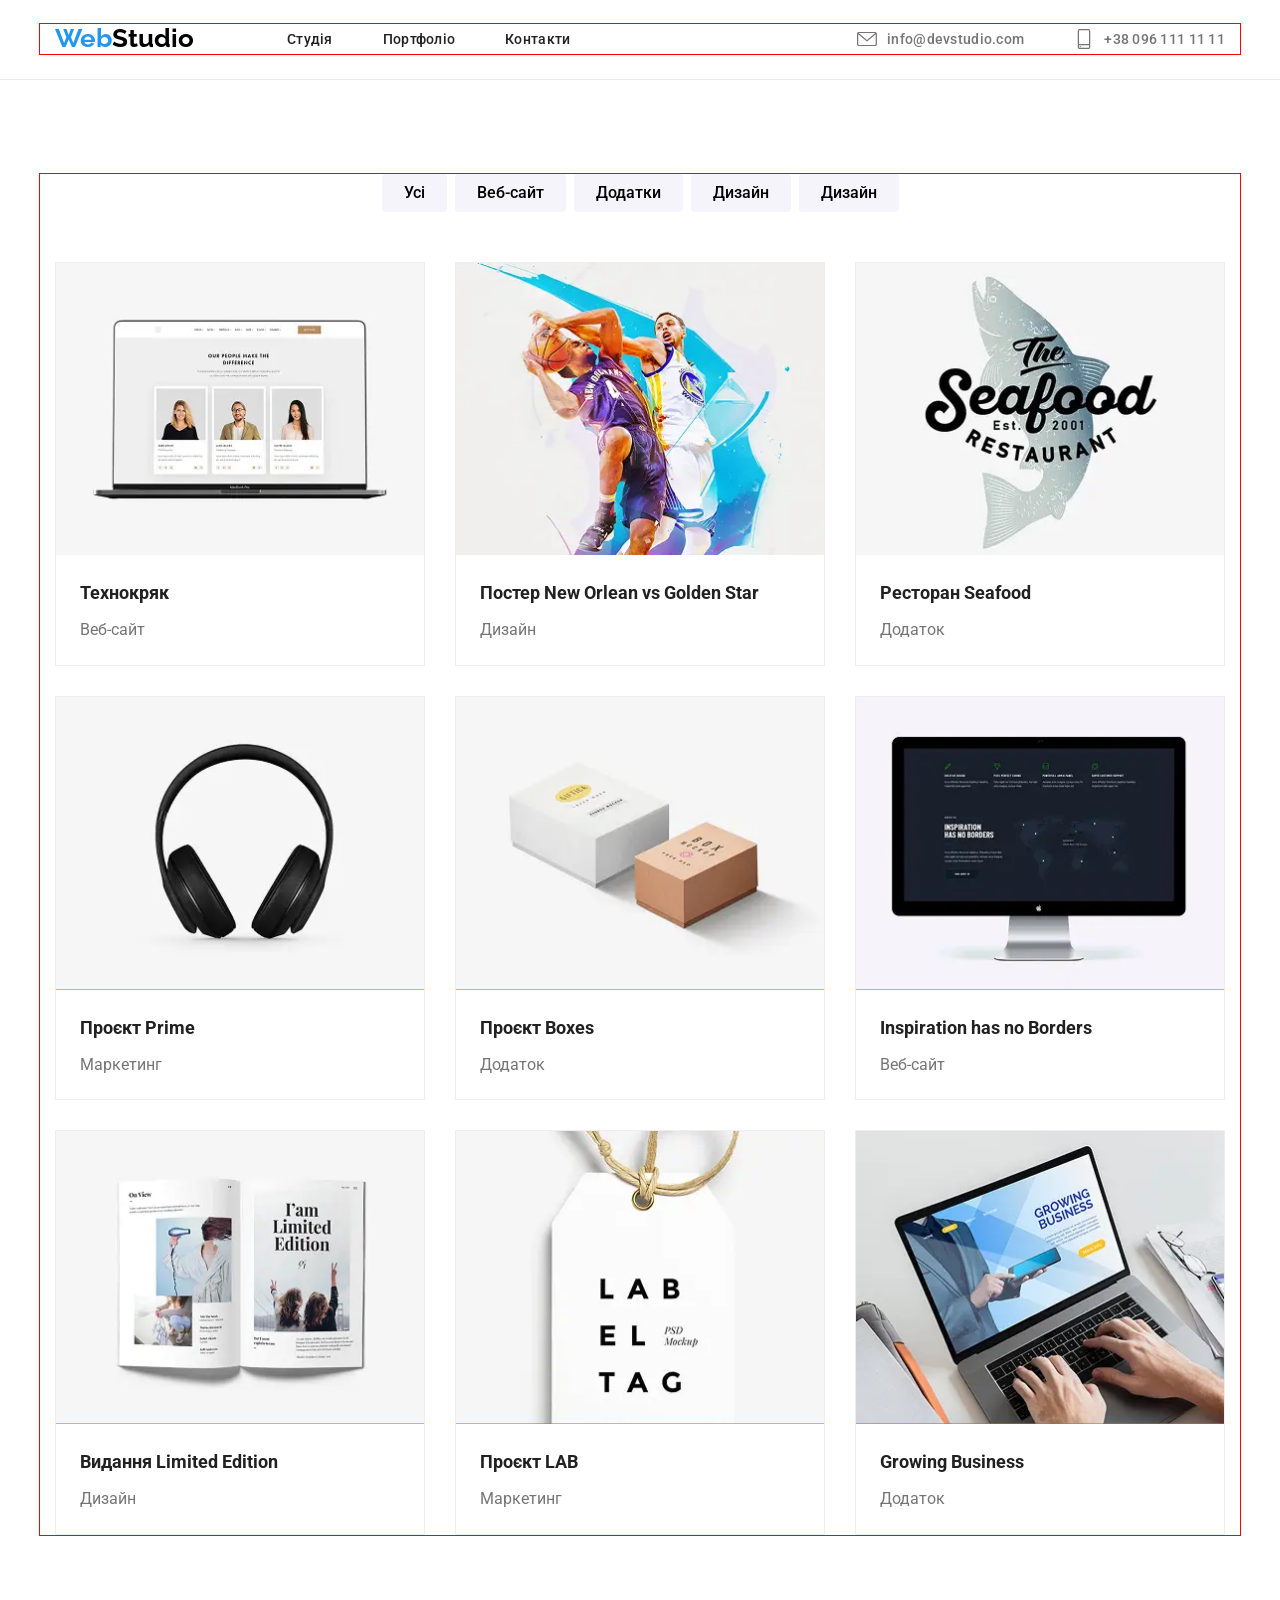
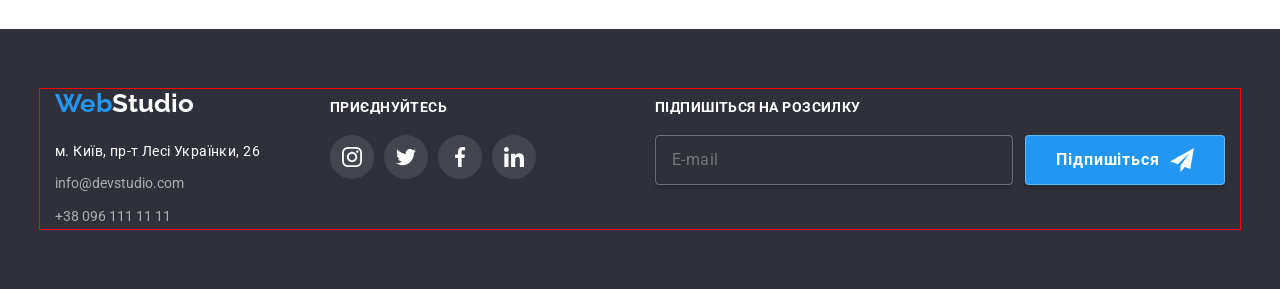
==== commit 034987b1: "t" ====
--- a/pages/portfolio.html
+++ b/pages/portfolio.html
@@ -266,6 +266,7 @@
         </div>
 
         <div class="join">
+
           <h3 class="footer-smalltitle">Приєднуйтесь</h3>
           <ul class="footer-items">
             <li class="footer-elem">
@@ -294,6 +295,18 @@
             </li>
           </ul>
         </div>
+         <div class="footer-sub">
+          <h3 class="footer-sub-title">Підпишіться на розсилку</h3>
+          <form class="footer-form" >
+            <label class="footer-sub-lb"> 
+                <input placeholder="E-mail" class="footer-sub-input" type="email">
+            </label>
+            <button class="footer-sub-btn">Підпишіться <svg class="footer-sub-send">
+              <use href="../img/symbol-defs.svg#icon-send"></use>
+            </svg> </button>
+          </form>
+          
+        </div>
       </div>
     </footer>
   </body>
--- a/css/style.css
+++ b/css/style.css
@@ -355,6 +355,7 @@
   margin-bottom: 50px;
 }
 
+/* 1. Анімація для кнопок фільтра */
 .cart-btn {
   font-family: inherit;
   font-weight: 500;
@@ -365,14 +366,18 @@
   border: none;
   background-color: var(--bgteam-color);
   cursor: pointer;
+  
+  /* Додаємо transition для плавного ефекту при ховері */
+  transition-property: color, background-color, box-shadow;
+  transition-duration: 2000ms;
+  transition-timing-function: cubic-bezier(0.4, 0, 0.2, 1);
 }
 
 .cart-btn:hover,
 .cart-btn:focus {
-border-radius: 4px;
-color: var(--main-color);
-background: #2196F3;
-box-shadow: 0 3px 1px 0 rgba(0, 0, 0, 0.10), 0 1px 2px 0 rgba(0, 0, 0, 0.08), 0 2px 2px 0 rgba(0, 0, 0, 0.12);
+  color: var(--main-color);
+  background-color: #2196F3; 
+  box-shadow: 0 3px 1px 0 rgba(0, 0, 0, 0.10), 0 1px 2px 0 rgba(0, 0, 0, 0.08), 0 2px 2px 0 rgba(0, 0, 0, 0.12);
 }
 
 .cart-elements {
@@ -384,7 +389,10 @@
 .cart-elem {
   border: 1px solid var(--card-border);
   background: #FFF;
-  transition: border-color 250ms ease, box-shadow 250ms ease;
+  
+  transition-property: border-color, box-shadow;
+  transition-duration: 250ms;
+  transition-timing-function: cubic-bezier(0.4, 0, 0.2, 1);
 }
 
 .cart-elem:hover {
@@ -393,6 +401,7 @@
               0 4px 4px 0 rgba(0, 0, 0, 0.06), 
               1px 4px 6px 0 rgba(0, 0, 0, 0.16);
 }
+
 .cart-box {
   padding: 20px 24px;
 }
@@ -408,7 +417,8 @@
   height: auto;
 }
 
-  .cart-overlay {
+/* 3. Анімація для виїжджаючого оверлею */
+.cart-overlay {
   position: absolute;
   top: 0;
   left: 0;
@@ -419,6 +429,14 @@
   display: flex;
   align-items: center;
   transform: translateY(100%);
+
+  transition-property: transform;
+  transition-duration: 250ms;
+  transition-timing-function: cubic-bezier(0.4, 0, 0.2, 1);
+}
+
+.cart-elem:hover .cart-overlay {
+  transform: translateY(0);
 }
 
 .overlay-text {
@@ -426,10 +444,6 @@
   font-size: 18px;
   line-height: 1.56;
   letter-spacing: 0.03em;
-}
-
-.cart-elem:hover .cart-overlay {
-  transform: translateY(0);
 }
 
 .cart-caption {
@@ -500,6 +514,10 @@
   padding: 60px 0;
 }
 
+.join {
+  margin-left: 70px ;
+  margin-right: auto;
+}
 .footer-logo {
   font-family: "Raleway", sans-serif;
   font-size: 26px;
@@ -511,7 +529,6 @@
 
 .footer-container{
   display: flex;
-  gap: 70px;
   align-items: baseline;
 }
 
@@ -588,30 +605,57 @@
 line-height: normal;
 letter-spacing: 0.42px;
 text-transform: uppercase;
+margin-bottom: 20px;
 }
 
 .footer-sub-btn {
-  width: 358.0px;
-height: 50.0px;
 border-radius: 4px;
 border: 1px solid rgba(255, 255, 255, 0.30);
 background: rgba(33, 150, 243, 0.00);
 box-shadow: 0 4px 4px 0 rgba(0, 0, 0, 0.15);
-
-}
-
-.footer-sub-lb {
-  display: flex;
-flex-direction: column;
-justify-content: center;
-color: rgba(255, 255, 255, 0.60);
+border-radius: 4px;
+background: #2196F3;
+box-shadow: 0 4px 4px 0 rgba(0, 0, 0, 0.15);
+width: 200.0px;
+height: 50.0px;
+  color: #FFF;
+text-align: center;
 font-family: Roboto;
 font-size: 16px;
 font-style: normal;
+font-weight: 700;
+line-height: 30px;
+letter-spacing: 0.96px;
+display: flex;
+align-items: center;
+gap: 10px;
+justify-content: center;
+}
+
+.footer-form{
+  display: flex;
+  gap: 12px;
+}
+
+.footer-sub-send {
+  width: 24px;
+height: 24px;
+fill: #FFF;
+}
+
+.footer-sub-input {
+  font-size: 16px;
 font-weight: 400;
 line-height: 20px;
 letter-spacing: 0.48px;
-
+border-radius: 4px;
+border: 1px solid rgba(255, 255, 255, 0.30);
+background: rgba(33, 150, 243, 0.00);
+box-shadow: 0 4px 4px 0 rgba(0, 0, 0, 0.15);
+width: 358px;
+height: 50px;
+background-color: transparent;
+padding-left: 16px;
 }
 
 .footer-contact:hover {
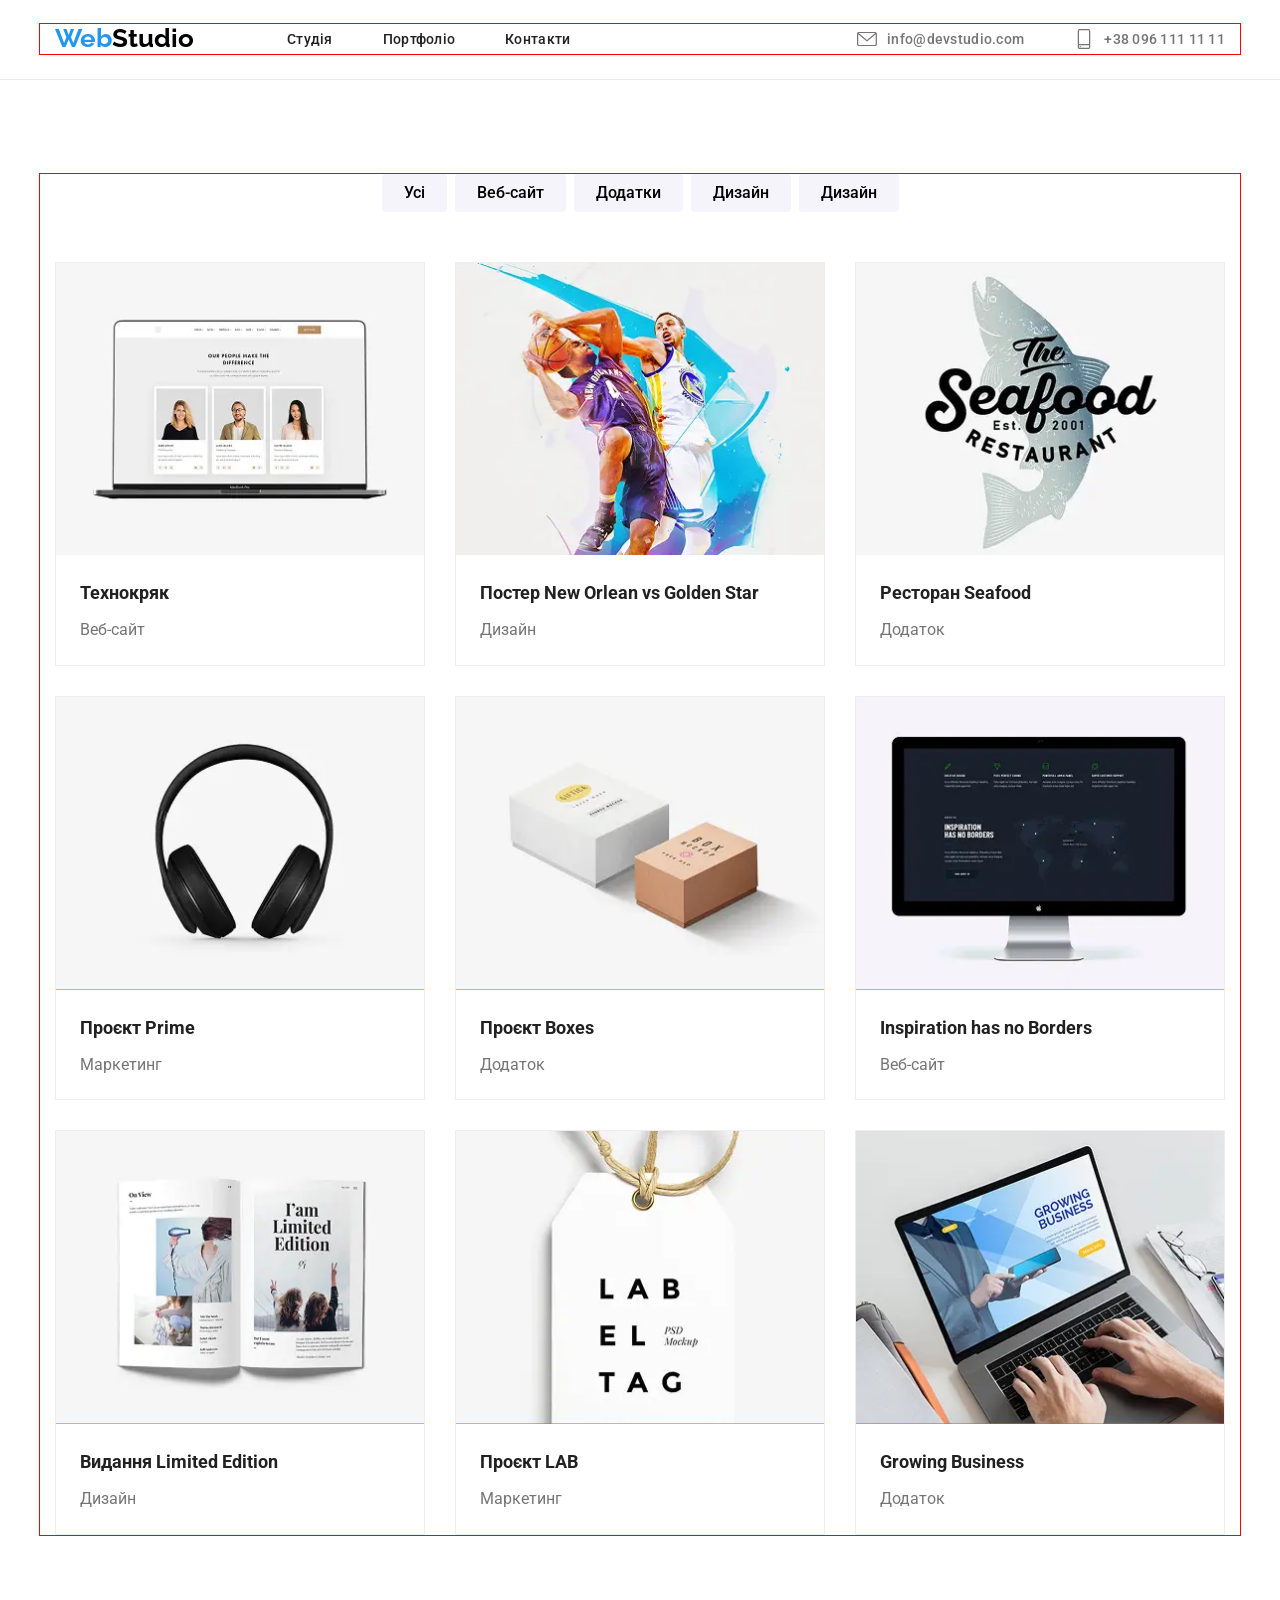
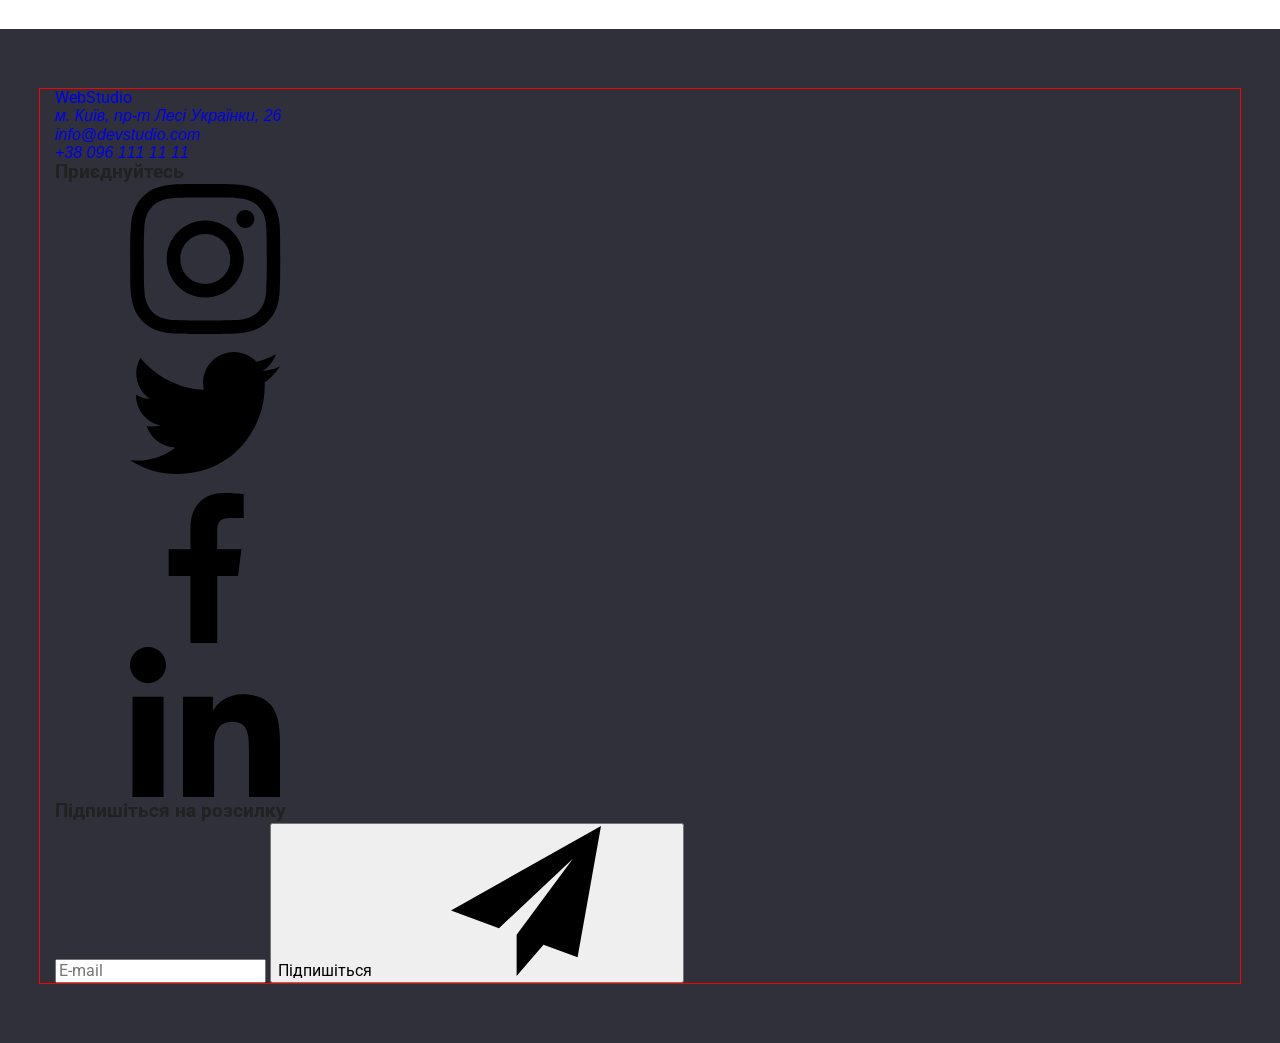
==== commit f64c2256: "home34fix1" ====
--- a/pages/portfolio.html
+++ b/pages/portfolio.html
@@ -18,40 +18,40 @@
         referrerpolicy="no-referrer"
       />
       <link rel="stylesheet" href="../css/reset.css" />
-      <link rel="stylesheet" href="../css/style.css" />
+      <link rel="stylesheet" href="../style/main.min.css" />
     </head>
     <body>
-    <header class="header">
+   <header class="header">
       <div class="container">
-        <a class="header-logo" href="../index.html"
-          >Web<span class="header-span">Studio</span></a
+        <a class="header__logo" href="../index.html"
+          >Web<span class="header__span">Studio</span></a
         >
-        <nav class="header-navigation">
-          <ul class="header-list">
-            <li class="header-item">
-              <a class="header-link" href="../index.html">Студія</a>      
-            </li>
-            <li class="header-item">
-              <a class="header-link" href="../pages/portfolio.html"
+        <nav class="header__navigation">
+          <ul class="header__list">
+            <li class="header__item">
+              <a class="header__link" href="../index.html">Студія</a>
+            </li>
+            <li class="header__item">
+              <a class="header__link" href="../pages/portfolio.html"
                 >Портфоліо</a
               >
             </li>
-            <li class="header-item">
-              <a class="header-link" href="">Контакти</a>
+            <li class="header__item">
+              <a class="header__link" href="">Контакти</a>
             </li>
           </ul>
         </nav>
-        <ul class="header-contact">
-          <li class="header-item">
-            <a class="header-email" href="mailto:info@devstudio.com"
-              ><svg class="header-icon">
+        <ul class="header__contact">
+          <li class="header__item">
+            <a class="header__email" href="mailto:info@devstudio.com"
+              ><svg class="header__icon">
                 <use href="../img/symbol-defs.svg#icon-list"></use></svg
               >info@devstudio.com</a
             >
           </li>
-          <li class="header-item">
-            <a class="header-phone" href="tel:+380961111111"
-              ><svg class="header-icon">
+          <li class="header__item">
+            <a class="header__phone" href="tel:+380961111111"
+              ><svg class="header__icon">
                 <use href="../img/symbol-defs.svg#icon-smartphone"></use></svg
               >+38 096 111 11 11</a
             >
@@ -299,9 +299,9 @@
           <h3 class="footer-sub-title">Підпишіться на розсилку</h3>
           <form class="footer-form" >
             <label class="footer-sub-lb"> 
-                <input placeholder="E-mail" class="footer-sub-input" type="email">
+                <input required placeholder="E-mail" class="footer-sub-input" type="email">
             </label>
-            <button class="footer-sub-btn">Підпишіться <svg class="footer-sub-send">
+            <button  class="footer-sub-btn">Підпишіться <svg class="footer-sub-send">
               <use href="../img/symbol-defs.svg#icon-send"></use>
             </svg> </button>
           </form>
--- a/style/main.min.css
+++ b/style/main.min.css
@@ -0,0 +1 @@
+body{font-family:"Roboto",sans-serif;color:#212121;background-color:#fff;margin:0}ul{list-style:none;margin:0;padding:0}a{text-decoration:none}h1,h2,h3,h4,h5,p{margin:0}img{display:block;max-width:100%;height:auto}.container{width:1200px;margin:0 auto;padding:0 15px;outline:1px solid red}.banner{background-color:#2f303a;padding:200px 0;text-align:center;background-image:linear-gradient(rgba(47, 48, 58, 0.4), rgba(47, 48, 58, 0.4)),url(../img/hero.webp);background-repeat:no-repeat;background-position:center;background-size:cover}.banner__title{color:#fff;font-size:44px;font-weight:900;line-height:1.36;text-transform:uppercase;width:696px;margin:0 auto 30px}.banner__button{color:#fff;background-color:#2196f3;font-family:inherit;font-size:16px;font-weight:700;line-height:1.87;padding:10px 32px;border-radius:4px;border:none;cursor:pointer}.cart{padding:94px 0}.cart-list{display:flex;justify-content:center;gap:8px;margin-bottom:50px}.cart-btn{font-family:inherit;font-weight:500;font-size:16px;line-height:1.62;padding:6px 22px;border-radius:4px;border:none;background-color:#f5f4fa;cursor:pointer;transition-property:color,background-color,box-shadow;transition-duration:250ms;transition-timing-function:cubic-bezier(0.4, 0, 0.2, 1)}.cart-btn:hover,.cart-btn:focus{color:#fff;background-color:#2196f3;box-shadow:0 3px 1px 0 rgba(0,0,0,.1),0 1px 2px 0 rgba(0,0,0,.08),0 2px 2px 0 rgba(0,0,0,.12)}.cart-elements{display:grid;grid-template-columns:repeat(3, 1fr);gap:30px}.cart-elem{border:1px solid #eee;background:#fff;transition-property:border-color,box-shadow;transition-duration:250ms;transition-timing-function:cubic-bezier(0.4, 0, 0.2, 1)}.cart-elem:hover{border-color:#eee;box-shadow:0 1px 1px 0 rgba(0,0,0,.12),0 4px 4px 0 rgba(0,0,0,.06),1px 4px 6px 0 rgba(0,0,0,.16)}.cart-box{padding:20px 24px}.cart-thumb{position:relative;overflow:hidden}.cart-img{display:block;width:100%;height:auto}.cart-overlay{position:absolute;top:0;left:0;width:100%;height:100%;background-color:rgba(33,150,243,.9);padding:49px 24px;display:flex;align-items:center;transform:translateY(100%);transition-property:transform;transition-duration:250ms;transition-timing-function:cubic-bezier(0.4, 0, 0.2, 1)}.cart-elem:hover .cart-overlay{transform:translateY(0)}.cart-caption{font-size:18px;font-weight:700;line-height:2;margin-bottom:4px}.cart-text{color:#757575;font-size:16px;line-height:1.87}.client{padding:94px 0px}.client__title{color:#212121;text-align:center;font-size:36px;font-weight:700;margin-bottom:50px}.client__list{display:flex;gap:30px;justify-content:center}.client__link{width:170px;height:92px;border:1px solid #afb1b8;display:flex;justify-content:center;align-items:center;border-radius:4px;transition-property:border-color;transition-timing-function:cubic-bezier(0.4, 0, 0.2, 1);transition-duration:250ms}.client__link:hover .client__icon{fill:#2196f3}.client__link:hover{border-color:#2196f3}.client__icon{width:106px;height:60px;fill:#afb1b8;border-radius:4px;transition-property:fill;transition-timing-function:cubic-bezier(0.4, 0, 0.2, 1);transition-duration:250ms}.footer{background-color:#2f303a;padding:60px 0}.footer__container{display:flex;align-items:baseline}.footer__logo{font-family:"Raleway",sans-serif;font-size:26px;font-weight:700;color:#2196f3;display:inline-block;margin-bottom:20px}.footer__span{color:#fff}.footer__address{font-style:normal}.footer__list{display:flex;flex-direction:column;gap:9px}.footer__map{color:#fff;font-size:14px;font-weight:400;line-height:24px;letter-spacing:.42px}.footer__link{color:hsla(0,0%,100%,.6);font-size:14px;line-height:1.71}.footer__join{margin-left:70px;margin-right:auto}.footer__smalltitle{color:#fff;font-size:14px;font-weight:700;letter-spacing:.42px;text-transform:uppercase;margin-bottom:20px}.footer__items{gap:10px;display:flex}.footer__contact{display:flex;border-radius:100%;justify-content:center;align-items:center;background-color:hsla(0,0%,100%,.1);width:44px;height:44px;transition-property:background-color;transition-timing-function:cubic-bezier(0.4, 0, 0.2, 1);transition-duration:250ms}.footer__contact:hover{background-color:#2196f3}.footer__icon{width:20px;height:20px;fill:#fff;transition-property:fill;transition-timing-function:cubic-bezier(0.4, 0, 0.2, 1);transition-duration:250ms}.footer__subtitle{color:#fff;font-size:14px;font-weight:700;line-height:normal;letter-spacing:.42px;text-transform:uppercase;margin-bottom:20px}.footer__form{display:flex;gap:12px}.footer__subinput{font-size:16px;font-weight:400;line-height:20px;letter-spacing:.48px;border-radius:4px;border:1px solid hsla(0,0%,100%,.3);background:rgba(33,150,243,0);width:358px;height:50px;background-color:rgba(0,0,0,0);padding-left:16px}.footer__subbtn{border-radius:4px;border:1px solid #2f303a;background:#000;box-shadow:0 4px 4px 0 #000;border-radius:4px;background:#2196f3;box-shadow:0 4px 4px 0 #2196f3;width:200px;height:50px;color:#fff;text-align:center;font-family:Roboto;font-size:16px;font-style:normal;font-weight:700;line-height:30px;letter-spacing:.96px;display:flex;align-items:center;gap:10px;justify-content:center}.footer__subsend{width:24px;height:24px;fill:#fff}.header{border-bottom:1px solid #ececec;padding:24px 0 25px}.header .container{display:flex;align-items:center}.header__logo{color:#2196f3;font-family:"Raleway",sans-serif;font-size:26px;font-weight:700;margin-right:93px}.header__span{color:#000}.header__navigation{display:flex;align-items:center}.header__list{display:flex;gap:50px}.header__item{position:relative}.header__link{color:#212121;font-size:14px;font-weight:500;display:flex;font-size:14px;font-weight:500;line-height:normal;letter-spacing:.28px;transition-property:color;transition-timing-function:cubic-bezier(0.4, 0, 0.2, 1);transition-duration:250ms}.header__link:hover,.header__link:focus{color:#2196f3}.header__link::after{content:"";display:block;width:100%;height:4px;border-radius:2px;background-color:rgba(33,150,243,.9);position:absolute;top:46px;left:0;opacity:0}.header__link:hover::after{opacity:1}.header__contact{display:flex;gap:50px;margin-left:auto}.header__email,.header__phone{color:#757575;font-size:14px;font-weight:500;display:flex;align-items:center;font-size:14px;gap:10px;font-weight:500;line-height:normal;letter-spacing:.28px;transition-property:color;transition-timing-function:cubic-bezier(0.4, 0, 0.2, 1);transition-duration:250ms}.header__email:hover,.header__phone:hover{color:#2196f3}.header__email:hover .header__icon,.header__phone:hover .header__icon{fill:#2196f3}.header__icon{width:20px;height:20px;fill:#757575;transition-property:fill;transition-timing-function:cubic-bezier(0.4, 0, 0.2, 1);transition-duration:250ms}.model{width:528px;height:581px;border-radius:4px;background:#fff;box-shadow:0 1px 3px 0 rgba(0,0,0,.12),0 1px 1px 0 rgba(0,0,0,.14),0 2px 1px 0 rgba(0,0,0,.2);position:relative;padding:40px 40px}.model__close{width:30px;height:30px;border-radius:50%;border:none;outline:1px solid rgba(0,0,0,.1);background-color:rgba(0,0,0,0);display:flex;align-items:center;justify-content:center;position:absolute;top:8px;right:8px}.model__close:hover .model-x{fill:#2196f3}.model .overlay-text{color:#fff;font-size:18px;line-height:1.56;letter-spacing:.03em}.model__backdrop{position:fixed;top:0;right:0;left:0;bottom:0;background:rgba(0,0,0,.2);display:flex;align-items:center;justify-content:center}.model__x{width:25px;height:25px;fill:#000}.model__title{color:#212121;text-align:center;font-family:"Poppins",sans-serif;font-size:20px;font-style:normal;font-weight:700;line-height:normal;letter-spacing:.6px;margin-bottom:12px}.model__lb{color:#2f303a;font-size:12px;font-weight:400;line-height:normal;letter-spacing:.12px;display:block;margin-bottom:4px;position:relative}.model:hover{outline:1px solid #2196f3}.model__input{width:100%;height:40px;border-radius:4px;outline:1px solid rgba(33,33,33,.2);border:none;display:block;padding-left:42px}.model:hover{outline:1px solid #2196f3}.model__tex{width:448px;height:120px;resize:none;padding:12px 16px;border:none;border-radius:4px;outline:1px solid rgba(33,33,33,.2)}.model__lbsvg{width:18px;height:18px;position:absolute;fill:#212121;top:25px;left:10px}.model__check{display:flex;justify-content:center;align-items:center;padding-top:20px;padding-bottom:30px}.model__text{margin-left:4px;margin-right:2px;color:#2f303a;font-family:Roboto;font-size:14px;font-weight:400;line-height:normal;letter-spacing:.12px}.model__link{color:#2196f3;font-size:14px;font-weight:400;line-height:24px;letter-spacing:.42px;text-decoration-line:underline;text-decoration-style:solid;-webkit-text-decoration-skip-ink:none;text-decoration-skip-ink:none;text-decoration-thickness:auto;text-underline-offset:auto;text-underline-position:from-font}.model__send{color:#fff;text-align:center;font-size:16px;font-style:normal;font-weight:700;line-height:30px;letter-spacing:.96px;border:none;background-color:#2196f3;padding:10px 52px}.model__box1{display:flex;justify-content:center;align-items:center}.model__hidden{opacity:0;pointer-events:none}.team{background-color:#f5f4fa;padding:94px 0}.team__title{color:#212121;text-align:center;font-size:36px;font-weight:700;line-height:normal;letter-spacing:1.08px;margin-bottom:50px}.team__list{display:flex;gap:30px}.team__item{background-color:#fff;flex-basis:calc((100% - 90px)/4);text-align:center;padding-bottom:30px;border-radius:0 0 4px 4px;background:#fff;box-shadow:0 1px 3px 0 rgba(0,0,0,.12),0 1px 1px 0 rgba(0,0,0,.14),0 2px 1px 0 rgba(0,0,0,.2)}.team__caption{font-size:16px;font-weight:500;margin:30px 0 10px}.team__items{display:flex;gap:10px;margin-top:16px;justify-content:center}.team__link{justify-content:center;align-items:center;display:flex;width:44px;height:44px;border-radius:100%;transition-property:background-color;transition-timing-function:cubic-bezier(0.4, 0, 0.2, 1);transition-duration:250ms}.team__link:hover{background-color:#2196f3}.team__icon{width:20px;height:20px;fill:#afb1b8;transition-property:fill;transition-timing-function:cubic-bezier(0.4, 0, 0.2, 1);transition-duration:250ms}.team__icon:hover{fill:#fff}.work{padding-bottom:94px}.work__title{font-size:36px;text-align:center;margin-bottom:50px}.work__list{display:flex;gap:30px;padding:0;margin:0}.work__item{flex-basis:calc((100% - 60px)/3);position:relative;display:flex}.work__image{display:block;width:100%;height:auto}.work__text{position:absolute;bottom:0;left:0;width:100%;height:70px;display:flex;justify-content:center;align-items:center;margin:0;color:#fff;text-align:center;font-size:14px;font-style:normal;font-weight:700;line-height:normal;letter-spacing:.42px;text-transform:uppercase;background:rgba(47,48,58,.8)}.working{padding:94px 0}.working__list{display:flex;gap:30px}.working__item{flex-basis:calc((100% - 90px)/4)}.working__item::before{content:"";display:block;height:120px;width:270px;border-radius:4px;background:#f5f4fa;margin-bottom:30px;background-image:url(../img/antenna.png);background-repeat:no-repeat;background-position:center}.working__item:nth-child(2)::before{background-image:url(../img/clock.png)}.working__item:nth-child(3)::before{background-image:url(../img/diagram.png)}.working__item:nth-child(4)::before{background-image:url(../img/astronaut.png)}.working__title{font-size:14px;font-weight:700;text-transform:uppercase;margin-bottom:10px}.working__text{color:var(--text-color);font-size:14px;line-height:1.71}/*# sourceMappingURL=main.min.css.map */
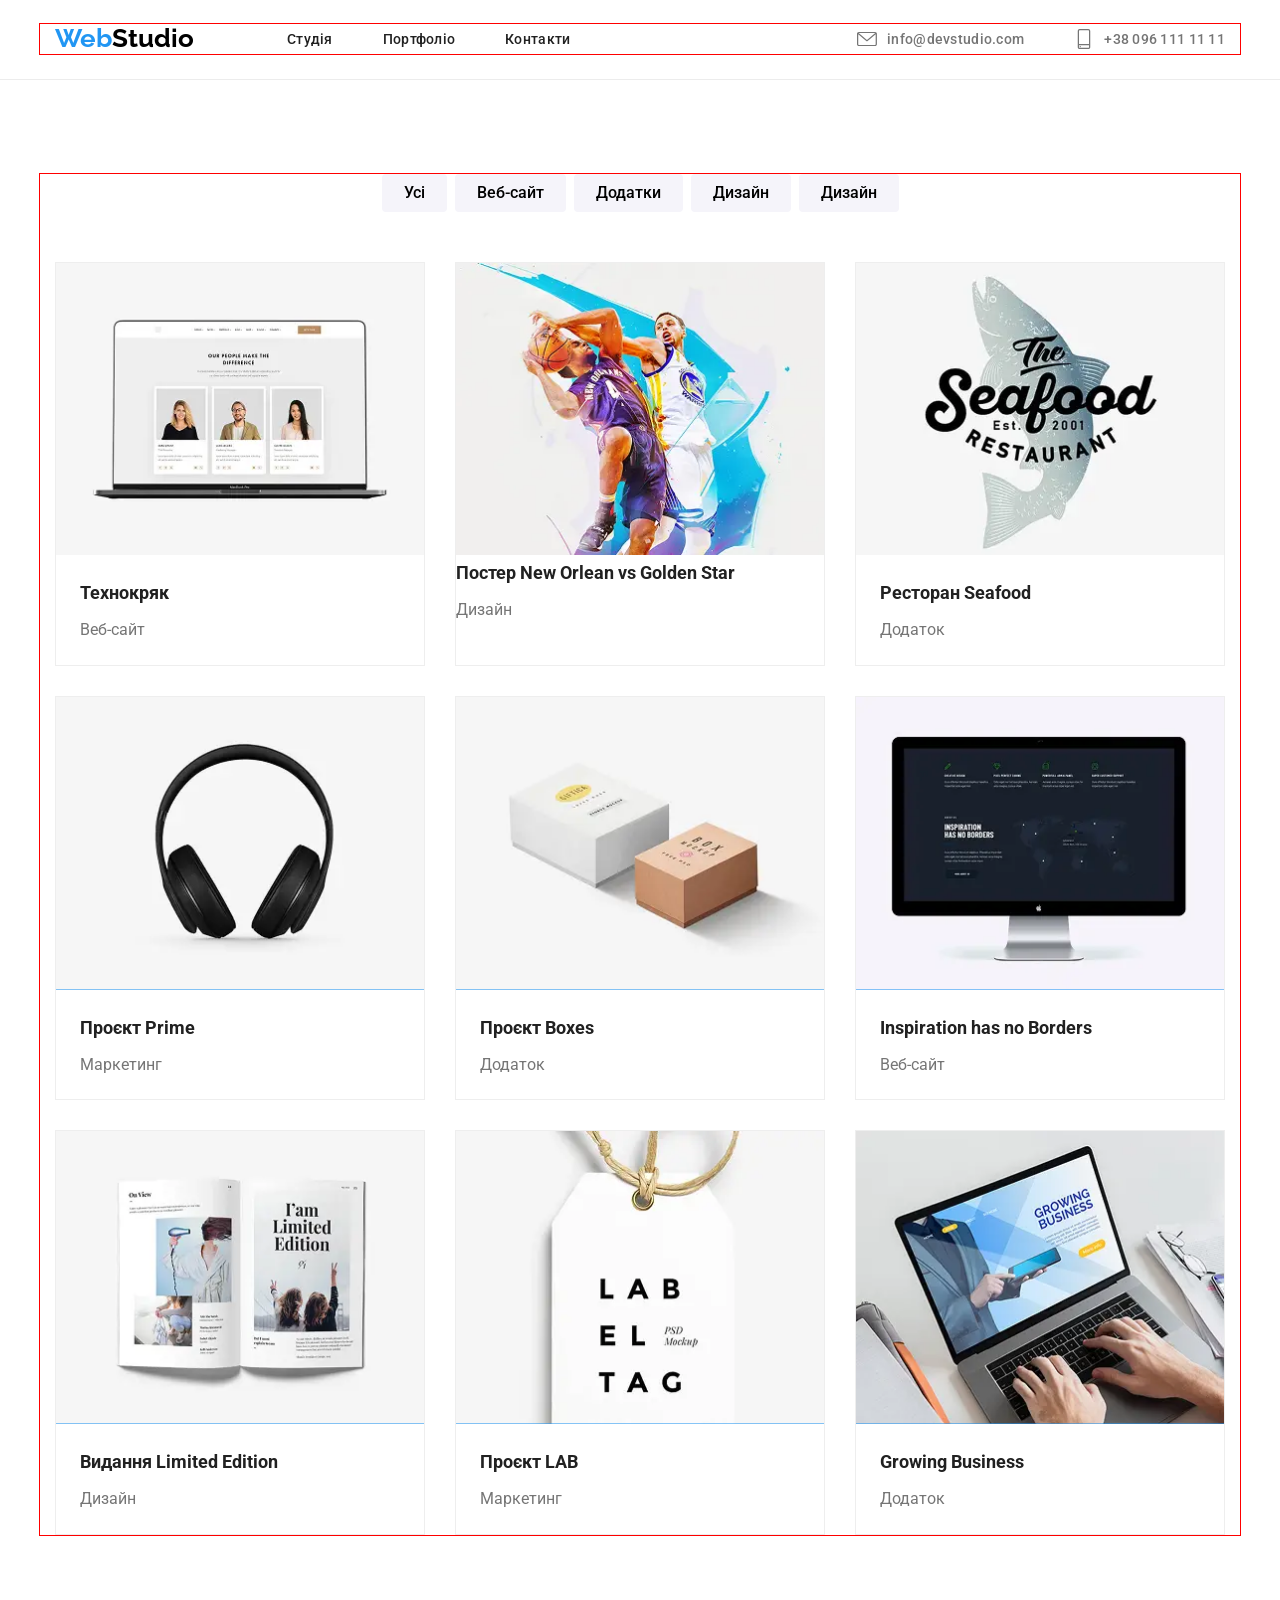
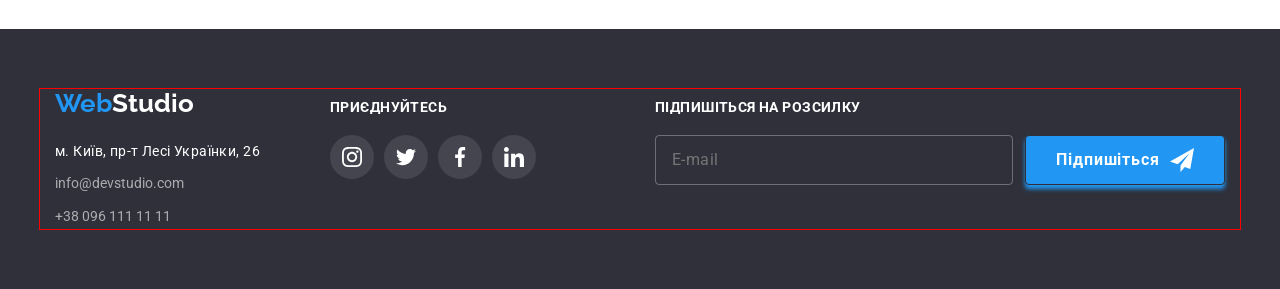
==== commit f31b7ce1: "home33fix2" ====
--- a/pages/portfolio.html
+++ b/pages/portfolio.html
@@ -62,202 +62,202 @@
     <main>
       <section class="cart">
         <div class="container">
-           <ul class="cart-list">
-              <li class="cart-item">
-                <button type="button" class="cart-btn">Усі</button>
-              </li>
-              <li class="cart-item">
-                <button type="button" class="cart-btn">Веб-сайт</button>
-              </li>
-              <li class="cart-item">
-                <button type="button" class="cart-btn">Додатки</button>
-              </li>
-              <li class="cart-item">
-                <button type="button" class="cart-btn">Дизайн</button>
-              </li>
-              <li class="cart-item">
-                <button type="button" class="cart-btn">Дизайн</button>
+           <ul class="cart__list">
+              <li class="cart-item">
+                <button type="button" class="cart__btn">Усі</button>
+              </li>
+              <li class="cart-item">
+                <button type="button" class="cart__btn">Веб-сайт</button>
+              </li>
+              <li class="cart-item">
+                <button type="button" class="cart__btn">Додатки</button>
+              </li>
+              <li class="cart-item">
+                <button type="button" class="cart__btn">Дизайн</button>
+              </li>
+              <li class="cart-item">
+                <button type="button" class="cart__btn">Дизайн</button>
               </li>
             </ul>
 
-          <ul class="cart-elements">
+          <ul class="cart__elements">
   <!-- 1. Технокряк -->
-  <li class="cart-elem">
-    <div class="cart-thumb">
-      <img class="cart-img" src="../img/texnocrak.webp" alt="ноутбук" />
-      <div class="cart-overlay">
-        <p class="overlay-text">
-          Ресурс пропонує комплексні пропозиції з різним рівнем функціоналу та сервісів. 
-          Все це дозволить відвідувачу отримати вичерпні відомості про компанію чи приватну особу.
-        </p>
-      </div>
-    </div>
-    <div class="cart-box">
-      <h3 class="cart-caption">Технокряк</h3>
-      <p class="cart-text">Веб-сайт</p>
+  <li class="cart__elem">
+    <div class="cart__thumb">
+      <img class="cart__img" src="../img/texnocrak.webp" alt="ноутбук" />
+      <div class="cart__overlay">
+        <p class="overlay-text">
+          Ресурс пропонує комплексні пропозиції з різним рівнем функціоналу та сервісів. 
+          Все це дозволить відвідувачу отримати вичерпні відомості про компанію чи приватну особу.
+        </p>
+      </div>
+    </div>
+    <div class="cart__box">
+      <h3 class="cart__caption">Технокряк</h3>
+      <p class="cart__text">Веб-сайт</p>
     </div>
   </li>
 
   <!-- 2. Постер -->
-  <li class="cart-elem">
-    <div class="cart-thumb">
-      <img class="cart-img" src="../img/poster.webp" alt="баскетбол" />
-      <div class="cart-overlay">
-        <p class="overlay-text">
-          Ресурс пропонує комплексні пропозиції з різним рівнем функціоналу та сервісів. 
-          Все це дозволить відвідувачу отримати вичерпні відомості про компанію чи приватну особу.
-        </p>
-      </div>
-    </div>
-    <div class="cart-box">
-      <h3 class="cart-caption">Постер New Orlean vs Golden Star</h3>
-      <p class="cart-text">Дизайн</p>
+  <li class="cart__elem">
+    <div class="cart__thumb">
+      <img class="cart__img" src="../img/poster.webp" alt="баскетбол" />
+      <div class="cart__overlay">
+        <p class="overlaytext">
+          Ресурс пропонує комплексні пропозиції з різним рівнем функціоналу та сервісів. 
+          Все це дозволить відвідувачу отримати вичерпні відомості про компанію чи приватну особу.
+        </p>
+      </div>
+    </div>
+    <div class="cart_box">
+      <h3 class="cart__caption">Постер New Orlean vs Golden Star</h3>
+      <p class="cart__text">Дизайн</p>
     </div>
   </li>
 
   <!-- 3. Ресторан -->
-  <li class="cart-elem">
-    <div class="cart-thumb">
-      <img class="cart-img" src="../img/restorant.webp" alt="Ресторан" />
-      <div class="cart-overlay">
-        <p class="overlay-text">
-          Ресурс пропонує комплексні пропозиції з різним рівнем функціоналу та сервісів. 
-          Все це дозволить відвідувачу отримати вичерпні відомості про компанію чи приватну особу.
-        </p>
-      </div>
-    </div>
-    <div class="cart-box">
-      <h3 class="cart-caption">Ресторан Seafood</h3>
-      <p class="cart-text">Додаток</p>
+  <li class="cart__elem">
+    <div class="cart__thumb">
+      <img class="cart__img" src="../img/restorant.webp" alt="Ресторан" />
+      <div class="cart__overlay">
+        <p class="overlay-text">
+          Ресурс пропонує комплексні пропозиції з різним рівнем функціоналу та сервісів. 
+          Все це дозволить відвідувачу отримати вичерпні відомості про компанію чи приватну особу.
+        </p>
+      </div>
+    </div>
+    <div class="cart__box">
+      <h3 class="cart__caption">Ресторан Seafood</h3>
+      <p class="cart__text">Додаток</p>
     </div>
   </li>
 
   <!-- 4. Проєкт Prime -->
-  <li class="cart-elem">
-    <div class="cart-thumb">
-      <img class="cart-img" src="../img/prime.webp" alt="навушники" />
-      <div class="cart-overlay">
-        <p class="overlay-text">
-          Ресурс пропонує комплексні пропозиції з різним рівнем функціоналу та сервісів. 
-          Все це дозволить відвідувачу отримати вичерпні відомості про компанію чи приватну особу.
-        </p>
-      </div>
-    </div>
-    <div class="cart-box">
-      <h3 class="cart-caption">Проєкт Prime</h3>
-      <p class="cart-text">Маркетинг</p>
+  <li class="cart__elem">
+    <div class="cart__thumb">
+      <img class="cart__img" src="../img/prime.webp" alt="навушники" />
+      <div class="cart__overlay">
+        <p class="overlay-text">
+          Ресурс пропонує комплексні пропозиції з різним рівнем функціоналу та сервісів. 
+          Все це дозволить відвідувачу отримати вичерпні відомості про компанію чи приватну особу.
+        </p>
+      </div>
+    </div>
+    <div class="cart__box">
+      <h3 class="cart__caption">Проєкт Prime</h3>
+      <p class="cart__text">Маркетинг</p>
     </div>
   </li>
 
   <!-- 5. Проєкт Boxes -->
-  <li class="cart-elem">
-    <div class="cart-thumb">
-      <img class="cart-img" src="../img/boxes.webp" alt="коробка" />
-      <div class="cart-overlay">
-        <p class="overlay-text">
-          Ресурс пропонує комплексні пропозиції з різним рівнем функціоналу та сервісів. 
-          Все це дозволить відвідувачу отримати вичерпні відомості про компанію чи приватну особу.
-        </p>
-      </div>
-    </div>
-    <div class="cart-box">
-      <h3 class="cart-caption">Проєкт Boxes</h3>
-      <p class="cart-text">Додаток</p>
+  <li class="cart__elem">
+    <div class="cart__thumb">
+      <img class="cart__img" src="../img/boxes.webp" alt="коробка" />
+      <div class="cart__overlay">
+        <p class="overlay-text">
+          Ресурс пропонує комплексні пропозиції з різним рівнем функціоналу та сервісів. 
+          Все це дозволить відвідувачу отримати вичерпні відомості про компанію чи приватну особу.
+        </p>
+      </div>
+    </div>
+    <div class="cart__box">
+      <h3 class="cart__caption">Проєкт Boxes</h3>
+      <p class="cart__text">Додаток</p>
     </div>
   </li>
 
   <!-- 6. Inspiration -->
-  <li class="cart-elem">
-    <div class="cart-thumb">
-      <img class="cart-img" src="../img/borders.webp" alt="монітор" />
-      <div class="cart-overlay">
-        <p class="overlay-text">
-          Ресурс пропонує комплексні пропозиції з різним рівнем функціоналу та сервісів. 
-          Все це дозволить відвідувачу отримати вичерпні відомості про компанію чи приватну особу.
-        </p>
-      </div>
-    </div>
-    <div class="cart-box">
-      <h3 class="cart-caption">Inspiration has no Borders</h3>
-      <p class="cart-text">Веб-сайт</p>
+  <li class="cart__elem">
+    <div class="cart__thumb">
+      <img class="cart__img" src="../img/borders.webp" alt="монітор" />
+      <div class="cart__overlay">
+        <p class="overlay-text">
+          Ресурс пропонує комплексні пропозиції з різним рівнем функціоналу та сервісів. 
+          Все це дозволить відвідувачу отримати вичерпні відомості про компанію чи приватну особу.
+        </p>
+      </div>
+    </div>
+    <div class="cart__box">
+      <h3 class="cart__caption">Inspiration has no Borders</h3>
+      <p class="cart__text">Веб-сайт</p>
     </div>
   </li>
 
   <!-- 7. Видання Limited Edition -->
-  <li class="cart-elem">
-    <div class="cart-thumb">
-      <img class="cart-img" src="../img/limited.webp" alt="журнал" />
-      <div class="cart-overlay">
-        <p class="overlay-text">
-          Ресурс пропонує комплексні пропозиції з різним рівнем функціоналу та сервісів. 
-          Все це дозволить відвідувачу отримати вичерпні відомості про компанію чи приватну особу.
-        </p>
-      </div>
-    </div>
-    <div class="cart-box">
-      <h3 class="cart-caption">Видання Limited Edition</h3>
-      <p class="cart-text">Дизайн</p>
-    </div>
-  </li>
-
-  <li class="cart-elem">
-    <div class="cart-thumb">
-      <img class="cart-img" src="../img/lab.webp" alt="лаб" />
-      <div class="cart-overlay">
-        <p class="overlay-text">
-          Ресурс пропонує комплексні пропозиції з різним рівнем функціоналу та сервісів. 
-          Все це дозволить відвідувачу отримати вичерпні відомості про компанію чи приватну особу.
-        </p>
-      </div>
-    </div>
-    <div class="cart-box">
-      <h3 class="cart-caption">Проєкт LAB</h3>
-      <p class="cart-text">Маркетинг</p>
-    </div>
-  </li>
-
-  <li class="cart-elem">
-    <div class="cart-thumb">
-      <img class="cart-img" src="../img/growing.webp" alt="другий ноутбук" />
-      <div class="cart-overlay">
-        <p class="overlay-text">
-          Ресурс пропонує комплексні пропозиції з різним рівнем функціоналу та сервісів. 
-          Все це дозволить відвідувачу отримати вичерпні відомості про компанію чи приватну особу.
-        </p>
-      </div>
-    </div>
-    <div class="cart-box">
-      <h3 class="cart-caption">Growing Business</h3>
-      <p class="cart-text">Додаток</p>
+  <li class="cart__elem">
+    <div class="cart__thumb">
+      <img class="cart__img" src="../img/limited.webp" alt="журнал" />
+      <div class="cart__overlay">
+        <p class="overlay-text">
+          Ресурс пропонує комплексні пропозиції з різним рівнем функціоналу та сервісів. 
+          Все це дозволить відвідувачу отримати вичерпні відомості про компанію чи приватну особу.
+        </p>
+      </div>
+    </div>
+    <div class="cart__box">
+      <h3 class="cart__caption">Видання Limited Edition</h3>
+      <p class="cart__text">Дизайн</p>
+    </div>
+  </li>
+
+  <li class="cart__elem">
+    <div class="cart__thumb">
+      <img class="cart__img" src="../img/lab.webp" alt="лаб" />
+      <div class="cart__overlay">
+        <p class="overlay-text">
+          Ресурс пропонує комплексні пропозиції з різним рівнем функціоналу та сервісів. 
+          Все це дозволить відвідувачу отримати вичерпні відомості про компанію чи приватну особу.
+        </p>
+      </div>
+    </div>
+    <div class="cart__box">
+      <h3 class="cart__caption">Проєкт LAB</h3>
+      <p class="cart__text">Маркетинг</p>
+    </div>
+  </li>
+
+  <li class="cart__elem">
+    <div class="cart__thumb">
+      <img class="cart__img" src="../img/growing.webp" alt="другий ноутбук" />
+      <div class="cart__overlay">
+        <p class="overlay-text">
+          Ресурс пропонує комплексні пропозиції з різним рівнем функціоналу та сервісів. 
+          Все це дозволить відвідувачу отримати вичерпні відомості про компанію чи приватну особу.
+        </p>
+      </div>
+    </div>
+    <div class="cart__box">
+      <h3 class="cart__caption">Growing Business</h3>
+      <p class="cart__text">Додаток</p>
     </div>
   </li>
 </ul>
         </div>
       </section>
     </main>
-     <footer class="footer">
-      <div class="container footer-container">
-        <div class="address-block">
-          <a class="footer-logo" href="./index.html"
-            >Web<span class="footer-span">Studio</span></a
+       <footer class="footer">
+      <div class="container footer__container">
+        <div class="footer__block">
+          <a class="footer__logo" href="./portfolio.html"
+            >Web<span class="footer__span">Studio</span></a
           >
-          <address class="footer-address">
-            <ul class="footer-list">
-              <li class="footer-item">
+          <address class="footer__address">
+            <ul class="footer__list">
+              <li class="footer__item">
                 <a
-                  class="footer-link-map"
+                  class="footer__map"
                   target="_blank"
                   href="https://www.google.com.ua/maps..."
                   >м. Київ, пр-т Лесі Українки, 26</a
                 >
               </li>
-              <li class="footer-item">
-                <a class="footer-link" href="mailto:info@devstudio.com"
+              <li class="footer__item">
+                <a class="footer__link" href="mailto:info@devstudio.com"
                   >info@devstudio.com</a
                 >
               </li>
-              <li class="footer-item">
-                <a class="footer-link" href="tel:+380961111111"
+              <li class="footer__item">
+                <a class="footer__link" href="tel:+380961111111"
                   >+38 096 111 11 11</a
                 >
               </li>
@@ -265,49 +265,47 @@
           </address>
         </div>
 
-        <div class="join">
-
-          <h3 class="footer-smalltitle">Приєднуйтесь</h3>
-          <ul class="footer-items">
-            <li class="footer-elem">
-              <a class="footer-contact" href=""
-                ><svg class="footer-icon">
+        <div class="footer__join">
+          <h3 class="footer__smalltitle">Приєднуйтесь</h3>
+          <ul class="footer__items">
+            <li class="footer__elem">
+              <a class="footer__contact" href=""
+                ><svg class="footer__icon">
                   <use href="../img/symbol-defs.svg#icon-instagram"></use></svg
               ></a>
             </li>
-            <li class="footer-elem">
-              <a class="footer-contact" href=""
-                ><svg class="footer-icon">
+            <li class="footer__elem">
+              <a class="footer__contact" href=""
+                ><svg class="footer__icon">
                   <use href="../img/symbol-defs.svg#icon-twitter"></use></svg
               ></a>
             </li>
-            <li class="footer-elem">
-              <a class="footer-contact" href=""
-                ><svg class="footer-icon">
+            <li class="footer__elem">
+              <a class="footer__contact" href=""
+                ><svg class="footer__icon">
                   <use href="../img/symbol-defs.svg#icon-facebook"></use></svg
               ></a>
             </li>
-            <li class="footer-elem">
-              <a class="footer-contact" href=""
-                ><svg class="footer-icon">
-                  <use href="../img/symbol-defs.svg#icon-in"></use></svg
-              ></a>
+            <li class="footer__elem">
+              <a class="footer__contact" href=""
+                ><svg class="footer__icon">
+                  <use href="../img/symbol-defs.svg#icon-in"></use></svg></a>
             </li>
           </ul>
         </div>
-         <div class="footer-sub">
-          <h3 class="footer-sub-title">Підпишіться на розсилку</h3>
-          <form class="footer-form" >
-            <label class="footer-sub-lb"> 
-                <input required placeholder="E-mail" class="footer-sub-input" type="email">
+        <div class="footer__sub">
+          <h3 class="footer__subtitle">Підпишіться на розсилку</h3>
+          <form class="footer__form" >
+            <label class="footer__sublb"> 
+                <input required placeholder="E-mail" class="footer__subinput" type="email">
             </label>
-            <button  class="footer-sub-btn">Підпишіться <svg class="footer-sub-send">
+            <button class="footer__subbtn">Підпишіться <svg class="footer__subsend">
               <use href="../img/symbol-defs.svg#icon-send"></use>
             </svg> </button>
           </form>
           
         </div>
-      </div>
+      </div>  
     </footer>
   </body>
 </html>
--- a/style/main.min.css
+++ b/style/main.min.css
@@ -1 +1 @@
-body{font-family:"Roboto",sans-serif;color:#212121;background-color:#fff;margin:0}ul{list-style:none;margin:0;padding:0}a{text-decoration:none}h1,h2,h3,h4,h5,p{margin:0}img{display:block;max-width:100%;height:auto}.container{width:1200px;margin:0 auto;padding:0 15px;outline:1px solid red}.banner{background-color:#2f303a;padding:200px 0;text-align:center;background-image:linear-gradient(rgba(47, 48, 58, 0.4), rgba(47, 48, 58, 0.4)),url(../img/hero.webp);background-repeat:no-repeat;background-position:center;background-size:cover}.banner__title{color:#fff;font-size:44px;font-weight:900;line-height:1.36;text-transform:uppercase;width:696px;margin:0 auto 30px}.banner__button{color:#fff;background-color:#2196f3;font-family:inherit;font-size:16px;font-weight:700;line-height:1.87;padding:10px 32px;border-radius:4px;border:none;cursor:pointer}.cart{padding:94px 0}.cart-list{display:flex;justify-content:center;gap:8px;margin-bottom:50px}.cart-btn{font-family:inherit;font-weight:500;font-size:16px;line-height:1.62;padding:6px 22px;border-radius:4px;border:none;background-color:#f5f4fa;cursor:pointer;transition-property:color,background-color,box-shadow;transition-duration:250ms;transition-timing-function:cubic-bezier(0.4, 0, 0.2, 1)}.cart-btn:hover,.cart-btn:focus{color:#fff;background-color:#2196f3;box-shadow:0 3px 1px 0 rgba(0,0,0,.1),0 1px 2px 0 rgba(0,0,0,.08),0 2px 2px 0 rgba(0,0,0,.12)}.cart-elements{display:grid;grid-template-columns:repeat(3, 1fr);gap:30px}.cart-elem{border:1px solid #eee;background:#fff;transition-property:border-color,box-shadow;transition-duration:250ms;transition-timing-function:cubic-bezier(0.4, 0, 0.2, 1)}.cart-elem:hover{border-color:#eee;box-shadow:0 1px 1px 0 rgba(0,0,0,.12),0 4px 4px 0 rgba(0,0,0,.06),1px 4px 6px 0 rgba(0,0,0,.16)}.cart-box{padding:20px 24px}.cart-thumb{position:relative;overflow:hidden}.cart-img{display:block;width:100%;height:auto}.cart-overlay{position:absolute;top:0;left:0;width:100%;height:100%;background-color:rgba(33,150,243,.9);padding:49px 24px;display:flex;align-items:center;transform:translateY(100%);transition-property:transform;transition-duration:250ms;transition-timing-function:cubic-bezier(0.4, 0, 0.2, 1)}.cart-elem:hover .cart-overlay{transform:translateY(0)}.cart-caption{font-size:18px;font-weight:700;line-height:2;margin-bottom:4px}.cart-text{color:#757575;font-size:16px;line-height:1.87}.client{padding:94px 0px}.client__title{color:#212121;text-align:center;font-size:36px;font-weight:700;margin-bottom:50px}.client__list{display:flex;gap:30px;justify-content:center}.client__link{width:170px;height:92px;border:1px solid #afb1b8;display:flex;justify-content:center;align-items:center;border-radius:4px;transition-property:border-color;transition-timing-function:cubic-bezier(0.4, 0, 0.2, 1);transition-duration:250ms}.client__link:hover .client__icon{fill:#2196f3}.client__link:hover{border-color:#2196f3}.client__icon{width:106px;height:60px;fill:#afb1b8;border-radius:4px;transition-property:fill;transition-timing-function:cubic-bezier(0.4, 0, 0.2, 1);transition-duration:250ms}.footer{background-color:#2f303a;padding:60px 0}.footer__container{display:flex;align-items:baseline}.footer__logo{font-family:"Raleway",sans-serif;font-size:26px;font-weight:700;color:#2196f3;display:inline-block;margin-bottom:20px}.footer__span{color:#fff}.footer__address{font-style:normal}.footer__list{display:flex;flex-direction:column;gap:9px}.footer__map{color:#fff;font-size:14px;font-weight:400;line-height:24px;letter-spacing:.42px}.footer__link{color:hsla(0,0%,100%,.6);font-size:14px;line-height:1.71}.footer__join{margin-left:70px;margin-right:auto}.footer__smalltitle{color:#fff;font-size:14px;font-weight:700;letter-spacing:.42px;text-transform:uppercase;margin-bottom:20px}.footer__items{gap:10px;display:flex}.footer__contact{display:flex;border-radius:100%;justify-content:center;align-items:center;background-color:hsla(0,0%,100%,.1);width:44px;height:44px;transition-property:background-color;transition-timing-function:cubic-bezier(0.4, 0, 0.2, 1);transition-duration:250ms}.footer__contact:hover{background-color:#2196f3}.footer__icon{width:20px;height:20px;fill:#fff;transition-property:fill;transition-timing-function:cubic-bezier(0.4, 0, 0.2, 1);transition-duration:250ms}.footer__subtitle{color:#fff;font-size:14px;font-weight:700;line-height:normal;letter-spacing:.42px;text-transform:uppercase;margin-bottom:20px}.footer__form{display:flex;gap:12px}.footer__subinput{font-size:16px;font-weight:400;line-height:20px;letter-spacing:.48px;border-radius:4px;border:1px solid hsla(0,0%,100%,.3);background:rgba(33,150,243,0);width:358px;height:50px;background-color:rgba(0,0,0,0);padding-left:16px}.footer__subbtn{border-radius:4px;border:1px solid #2f303a;background:#000;box-shadow:0 4px 4px 0 #000;border-radius:4px;background:#2196f3;box-shadow:0 4px 4px 0 #2196f3;width:200px;height:50px;color:#fff;text-align:center;font-family:Roboto;font-size:16px;font-style:normal;font-weight:700;line-height:30px;letter-spacing:.96px;display:flex;align-items:center;gap:10px;justify-content:center}.footer__subsend{width:24px;height:24px;fill:#fff}.header{border-bottom:1px solid #ececec;padding:24px 0 25px}.header .container{display:flex;align-items:center}.header__logo{color:#2196f3;font-family:"Raleway",sans-serif;font-size:26px;font-weight:700;margin-right:93px}.header__span{color:#000}.header__navigation{display:flex;align-items:center}.header__list{display:flex;gap:50px}.header__item{position:relative}.header__link{color:#212121;font-size:14px;font-weight:500;display:flex;font-size:14px;font-weight:500;line-height:normal;letter-spacing:.28px;transition-property:color;transition-timing-function:cubic-bezier(0.4, 0, 0.2, 1);transition-duration:250ms}.header__link:hover,.header__link:focus{color:#2196f3}.header__link::after{content:"";display:block;width:100%;height:4px;border-radius:2px;background-color:rgba(33,150,243,.9);position:absolute;top:46px;left:0;opacity:0}.header__link:hover::after{opacity:1}.header__contact{display:flex;gap:50px;margin-left:auto}.header__email,.header__phone{color:#757575;font-size:14px;font-weight:500;display:flex;align-items:center;font-size:14px;gap:10px;font-weight:500;line-height:normal;letter-spacing:.28px;transition-property:color;transition-timing-function:cubic-bezier(0.4, 0, 0.2, 1);transition-duration:250ms}.header__email:hover,.header__phone:hover{color:#2196f3}.header__email:hover .header__icon,.header__phone:hover .header__icon{fill:#2196f3}.header__icon{width:20px;height:20px;fill:#757575;transition-property:fill;transition-timing-function:cubic-bezier(0.4, 0, 0.2, 1);transition-duration:250ms}.model{width:528px;height:581px;border-radius:4px;background:#fff;box-shadow:0 1px 3px 0 rgba(0,0,0,.12),0 1px 1px 0 rgba(0,0,0,.14),0 2px 1px 0 rgba(0,0,0,.2);position:relative;padding:40px 40px}.model__close{width:30px;height:30px;border-radius:50%;border:none;outline:1px solid rgba(0,0,0,.1);background-color:rgba(0,0,0,0);display:flex;align-items:center;justify-content:center;position:absolute;top:8px;right:8px}.model__close:hover .model-x{fill:#2196f3}.model .overlay-text{color:#fff;font-size:18px;line-height:1.56;letter-spacing:.03em}.model__backdrop{position:fixed;top:0;right:0;left:0;bottom:0;background:rgba(0,0,0,.2);display:flex;align-items:center;justify-content:center}.model__x{width:25px;height:25px;fill:#000}.model__title{color:#212121;text-align:center;font-family:"Poppins",sans-serif;font-size:20px;font-style:normal;font-weight:700;line-height:normal;letter-spacing:.6px;margin-bottom:12px}.model__lb{color:#2f303a;font-size:12px;font-weight:400;line-height:normal;letter-spacing:.12px;display:block;margin-bottom:4px;position:relative}.model:hover{outline:1px solid #2196f3}.model__input{width:100%;height:40px;border-radius:4px;outline:1px solid rgba(33,33,33,.2);border:none;display:block;padding-left:42px}.model:hover{outline:1px solid #2196f3}.model__tex{width:448px;height:120px;resize:none;padding:12px 16px;border:none;border-radius:4px;outline:1px solid rgba(33,33,33,.2)}.model__lbsvg{width:18px;height:18px;position:absolute;fill:#212121;top:25px;left:10px}.model__check{display:flex;justify-content:center;align-items:center;padding-top:20px;padding-bottom:30px}.model__text{margin-left:4px;margin-right:2px;color:#2f303a;font-family:Roboto;font-size:14px;font-weight:400;line-height:normal;letter-spacing:.12px}.model__link{color:#2196f3;font-size:14px;font-weight:400;line-height:24px;letter-spacing:.42px;text-decoration-line:underline;text-decoration-style:solid;-webkit-text-decoration-skip-ink:none;text-decoration-skip-ink:none;text-decoration-thickness:auto;text-underline-offset:auto;text-underline-position:from-font}.model__send{color:#fff;text-align:center;font-size:16px;font-style:normal;font-weight:700;line-height:30px;letter-spacing:.96px;border:none;background-color:#2196f3;padding:10px 52px}.model__box1{display:flex;justify-content:center;align-items:center}.model__hidden{opacity:0;pointer-events:none}.team{background-color:#f5f4fa;padding:94px 0}.team__title{color:#212121;text-align:center;font-size:36px;font-weight:700;line-height:normal;letter-spacing:1.08px;margin-bottom:50px}.team__list{display:flex;gap:30px}.team__item{background-color:#fff;flex-basis:calc((100% - 90px)/4);text-align:center;padding-bottom:30px;border-radius:0 0 4px 4px;background:#fff;box-shadow:0 1px 3px 0 rgba(0,0,0,.12),0 1px 1px 0 rgba(0,0,0,.14),0 2px 1px 0 rgba(0,0,0,.2)}.team__caption{font-size:16px;font-weight:500;margin:30px 0 10px}.team__items{display:flex;gap:10px;margin-top:16px;justify-content:center}.team__link{justify-content:center;align-items:center;display:flex;width:44px;height:44px;border-radius:100%;transition-property:background-color;transition-timing-function:cubic-bezier(0.4, 0, 0.2, 1);transition-duration:250ms}.team__link:hover{background-color:#2196f3}.team__icon{width:20px;height:20px;fill:#afb1b8;transition-property:fill;transition-timing-function:cubic-bezier(0.4, 0, 0.2, 1);transition-duration:250ms}.team__icon:hover{fill:#fff}.work{padding-bottom:94px}.work__title{font-size:36px;text-align:center;margin-bottom:50px}.work__list{display:flex;gap:30px;padding:0;margin:0}.work__item{flex-basis:calc((100% - 60px)/3);position:relative;display:flex}.work__image{display:block;width:100%;height:auto}.work__text{position:absolute;bottom:0;left:0;width:100%;height:70px;display:flex;justify-content:center;align-items:center;margin:0;color:#fff;text-align:center;font-size:14px;font-style:normal;font-weight:700;line-height:normal;letter-spacing:.42px;text-transform:uppercase;background:rgba(47,48,58,.8)}.working{padding:94px 0}.working__list{display:flex;gap:30px}.working__item{flex-basis:calc((100% - 90px)/4)}.working__item::before{content:"";display:block;height:120px;width:270px;border-radius:4px;background:#f5f4fa;margin-bottom:30px;background-image:url(../img/antenna.png);background-repeat:no-repeat;background-position:center}.working__item:nth-child(2)::before{background-image:url(../img/clock.png)}.working__item:nth-child(3)::before{background-image:url(../img/diagram.png)}.working__item:nth-child(4)::before{background-image:url(../img/astronaut.png)}.working__title{font-size:14px;font-weight:700;text-transform:uppercase;margin-bottom:10px}.working__text{color:var(--text-color);font-size:14px;line-height:1.71}/*# sourceMappingURL=main.min.css.map */+body{font-family:"Roboto",sans-serif;color:#212121;background-color:#fff;margin:0}ul{list-style:none;margin:0;padding:0}a{text-decoration:none}h1,h2,h3,h4,h5,p{margin:0}img{display:block;max-width:100%;height:auto}.container{width:1200px;margin:0 auto;padding:0 15px;outline:1px solid red}.banner{background-color:#2f303a;padding:200px 0;text-align:center;background-image:linear-gradient(rgba(47, 48, 58, 0.4), rgba(47, 48, 58, 0.4)),url(../img/hero.webp);background-repeat:no-repeat;background-position:center;background-size:cover}.banner__title{color:#fff;font-size:44px;font-weight:900;line-height:1.36;text-transform:uppercase;width:696px;margin:0 auto 30px}.banner__button{color:#fff;background-color:#2196f3;font-family:inherit;font-size:16px;font-weight:700;line-height:1.87;padding:10px 32px;border-radius:4px;border:none;cursor:pointer}.cart{padding:94px 0}.cart__list{display:flex;justify-content:center;gap:8px;margin-bottom:50px}.cart .cart__btn{font-family:inherit;font-weight:500;font-size:16px;line-height:1.62;padding:6px 22px;border-radius:4px;border:none;background-color:#f5f4fa;cursor:pointer;transition-property:color,background-color,box-shadow;transition-duration:250ms;transition-timing-function:cubic-bezier(0.4, 0, 0.2, 1)}.cart .cart__btn:hover,.cart .cart__btn:focus{color:#fff;background-color:#2196f3;box-shadow:0 3px 1px 0 rgba(0,0,0,.1),0 1px 2px 0 rgba(0,0,0,.08),0 2px 2px 0 rgba(0,0,0,.12)}.cart__elements{display:grid;grid-template-columns:repeat(3, 1fr);gap:30px}.cart__elem{border:1px solid #eee;background:#fff;transition-property:border-color,box-shadow;transition-duration:250ms;transition-timing-function:cubic-bezier(0.4, 0, 0.2, 1)}.cart__elem:hover{border-color:#eee;box-shadow:0 1px 1px 0 rgba(0,0,0,.12),0 4px 4px 0 rgba(0,0,0,.06),1px 4px 6px 0 rgba(0,0,0,.16)}.cart__elem__:hover{transform:translateY(0)}.cart__thumb{position:relative;overflow:hidden}.cart__img{display:block;width:100%;height:auto}.cart__overlay{position:absolute;top:0;left:0;width:100%;height:100%;background-color:rgba(33,150,243,.9);padding:49px 24px;display:flex;align-items:center;transform:translateY(100%);transition-property:transform;transition-duration:250ms;transition-timing-function:cubic-bezier(0.4, 0, 0.2, 1)}.cart__overlay:hover{transform:translateY(0)}.cart__box{padding:20px 24px}.cart__caption{font-size:18px;font-weight:700;line-height:2;margin-bottom:4px}.cart__text{color:#757575;font-size:16px;line-height:1.87}.client{padding:94px 0px}.client__title{color:#212121;text-align:center;font-size:36px;font-weight:700;margin-bottom:50px}.client__list{display:flex;gap:30px;justify-content:center}.client__link{width:170px;height:92px;border:1px solid #afb1b8;display:flex;justify-content:center;align-items:center;border-radius:4px;transition-property:border-color;transition-timing-function:cubic-bezier(0.4, 0, 0.2, 1);transition-duration:250ms}.client__link:hover .client__icon{fill:#2196f3}.client__link:hover{border-color:#2196f3}.client__icon{width:106px;height:60px;fill:#afb1b8;border-radius:4px;transition-property:fill;transition-timing-function:cubic-bezier(0.4, 0, 0.2, 1);transition-duration:250ms}.footer{background-color:#2f303a;padding:60px 0}.footer__container{display:flex;align-items:baseline}.footer__logo{font-family:"Raleway",sans-serif;font-size:26px;font-weight:700;color:#2196f3;display:inline-block;margin-bottom:20px}.footer__span{color:#fff}.footer__address{font-style:normal}.footer__list{display:flex;flex-direction:column;gap:9px}.footer__map{color:#fff;font-size:14px;font-weight:400;line-height:24px;letter-spacing:.42px}.footer__link{color:hsla(0,0%,100%,.6);font-size:14px;line-height:1.71}.footer__join{margin-left:70px;margin-right:auto}.footer__smalltitle{color:#fff;font-size:14px;font-weight:700;letter-spacing:.42px;text-transform:uppercase;margin-bottom:20px}.footer__items{gap:10px;display:flex}.footer__contact{display:flex;border-radius:100%;justify-content:center;align-items:center;background-color:hsla(0,0%,100%,.1);width:44px;height:44px;transition-property:background-color;transition-timing-function:cubic-bezier(0.4, 0, 0.2, 1);transition-duration:250ms}.footer__contact:hover{background-color:#2196f3}.footer__icon{width:20px;height:20px;fill:#fff;transition-property:fill;transition-timing-function:cubic-bezier(0.4, 0, 0.2, 1);transition-duration:250ms}.footer__subtitle{color:#fff;font-size:14px;font-weight:700;line-height:normal;letter-spacing:.42px;text-transform:uppercase;margin-bottom:20px}.footer__form{display:flex;gap:12px}.footer__subinput{font-size:16px;font-weight:400;line-height:20px;letter-spacing:.48px;border-radius:4px;border:1px solid hsla(0,0%,100%,.3);background:rgba(33,150,243,0);width:358px;height:50px;background-color:rgba(0,0,0,0);padding-left:16px}.footer__subbtn{border-radius:4px;border:1px solid #2f303a;background:#000;box-shadow:0 4px 4px 0 #000;border-radius:4px;background:#2196f3;box-shadow:0 4px 4px 0 #2196f3;width:200px;height:50px;color:#fff;text-align:center;font-family:Roboto;font-size:16px;font-style:normal;font-weight:700;line-height:30px;letter-spacing:.96px;display:flex;align-items:center;gap:10px;justify-content:center}.footer__subsend{width:24px;height:24px;fill:#fff}.header{border-bottom:1px solid #ececec;padding:24px 0 25px}.header .container{display:flex;align-items:center}.header__logo{color:#2196f3;font-family:"Raleway",sans-serif;font-size:26px;font-weight:700;margin-right:93px}.header__span{color:#000}.header__navigation{display:flex;align-items:center}.header__list{display:flex;gap:50px}.header__item{position:relative}.header__link{color:#212121;font-size:14px;font-weight:500;display:flex;font-size:14px;font-weight:500;line-height:normal;letter-spacing:.28px;transition-property:color;transition-timing-function:cubic-bezier(0.4, 0, 0.2, 1);transition-duration:250ms}.header__link:hover,.header__link:focus{color:#2196f3}.header__link::after{content:"";display:block;width:100%;height:4px;border-radius:2px;background-color:rgba(33,150,243,.9);position:absolute;top:46px;left:0;opacity:0}.header__link:hover::after{opacity:1}.header__contact{display:flex;gap:50px;margin-left:auto}.header__email,.header__phone{color:#757575;font-size:14px;font-weight:500;display:flex;align-items:center;font-size:14px;gap:10px;font-weight:500;line-height:normal;letter-spacing:.28px;transition-property:color;transition-timing-function:cubic-bezier(0.4, 0, 0.2, 1);transition-duration:250ms}.header__email:hover,.header__phone:hover{color:#2196f3}.header__email:hover .header__icon,.header__phone:hover .header__icon{fill:#2196f3}.header__icon{width:20px;height:20px;fill:#757575;transition-property:fill;transition-timing-function:cubic-bezier(0.4, 0, 0.2, 1);transition-duration:250ms}.model{width:528px;height:581px;border-radius:4px;background:#fff;box-shadow:0 1px 3px 0 rgba(0,0,0,.12),0 1px 1px 0 rgba(0,0,0,.14),0 2px 1px 0 rgba(0,0,0,.2);position:relative;padding:40px 40px}.model__close{width:30px;height:30px;border-radius:50%;border:none;outline:1px solid rgba(0,0,0,.1);background-color:rgba(0,0,0,0);display:flex;align-items:center;justify-content:center;position:absolute;top:8px;right:8px}.model__close:hover .model-x{fill:#2196f3}.model .overlay-text{color:#fff;font-size:18px;line-height:1.56;letter-spacing:.03em}.model__backdrop{position:fixed;top:0;right:0;left:0;bottom:0;background:rgba(0,0,0,.2);display:flex;align-items:center;justify-content:center}.model__x{width:25px;height:25px;fill:#000}.model__title{color:#212121;text-align:center;font-family:"Poppins",sans-serif;font-size:20px;font-style:normal;font-weight:700;line-height:normal;letter-spacing:.6px;margin-bottom:12px}.model__lb{color:#2f303a;font-size:12px;font-weight:400;line-height:normal;letter-spacing:.12px;display:block;margin-bottom:4px;position:relative}.model:hover{outline:1px solid #2196f3}.model__input{width:100%;height:40px;border-radius:4px;outline:1px solid rgba(33,33,33,.2);border:none;display:block;padding-left:42px}.model:hover{outline:1px solid #2196f3}.model__tex{width:448px;height:120px;resize:none;padding:12px 16px;border:none;border-radius:4px;outline:1px solid rgba(33,33,33,.2)}.model__lbsvg{width:18px;height:18px;position:absolute;fill:#212121;top:25px;left:10px}.model__check{display:flex;justify-content:center;align-items:center;padding-top:20px;padding-bottom:30px}.model__text{margin-left:4px;margin-right:2px;color:#2f303a;font-family:Roboto;font-size:14px;font-weight:400;line-height:normal;letter-spacing:.12px}.model__link{color:#2196f3;font-size:14px;font-weight:400;line-height:24px;letter-spacing:.42px;text-decoration-line:underline;text-decoration-style:solid;-webkit-text-decoration-skip-ink:none;text-decoration-skip-ink:none;text-decoration-thickness:auto;text-underline-offset:auto;text-underline-position:from-font}.model__send{color:#fff;text-align:center;font-size:16px;font-style:normal;font-weight:700;line-height:30px;letter-spacing:.96px;border:none;background-color:#2196f3;padding:10px 52px}.model__box1{display:flex;justify-content:center;align-items:center}.is-hidden{opacity:0;pointer-events:none}.team{background-color:#f5f4fa;padding:94px 0}.team__title{color:#212121;text-align:center;font-size:36px;font-weight:700;line-height:normal;letter-spacing:1.08px;margin-bottom:50px}.team__list{display:flex;gap:30px}.team__item{background-color:#fff;flex-basis:calc((100% - 90px)/4);text-align:center;padding-bottom:30px;border-radius:0 0 4px 4px;background:#fff;box-shadow:0 1px 3px 0 rgba(0,0,0,.12),0 1px 1px 0 rgba(0,0,0,.14),0 2px 1px 0 rgba(0,0,0,.2)}.team__caption{font-size:16px;font-weight:500;margin:30px 0 10px}.team__items{display:flex;gap:10px;margin-top:16px;justify-content:center}.team__link{justify-content:center;align-items:center;display:flex;width:44px;height:44px;border-radius:100%;transition-property:background-color;transition-timing-function:cubic-bezier(0.4, 0, 0.2, 1);transition-duration:250ms}.team__link:hover{background-color:#2196f3}.team__icon{width:20px;height:20px;fill:#afb1b8;transition-property:fill;transition-timing-function:cubic-bezier(0.4, 0, 0.2, 1);transition-duration:250ms}.team__icon:hover{fill:#fff}.work{padding-bottom:94px}.work__title{font-size:36px;text-align:center;margin-bottom:50px}.work__list{display:flex;gap:30px;padding:0;margin:0}.work__item{flex-basis:calc((100% - 60px)/3);position:relative;display:flex}.work__image{display:block;width:100%;height:auto}.work__text{position:absolute;bottom:0;left:0;width:100%;height:70px;display:flex;justify-content:center;align-items:center;margin:0;color:#fff;text-align:center;font-size:14px;font-style:normal;font-weight:700;line-height:normal;letter-spacing:.42px;text-transform:uppercase;background:rgba(47,48,58,.8)}.working{padding:94px 0}.working__list{display:flex;gap:30px}.working__item{flex-basis:calc((100% - 90px)/4)}.working__item::before{content:"";display:block;height:120px;width:270px;border-radius:4px;background:#f5f4fa;margin-bottom:30px;background-image:url(../img/antenna.png);background-repeat:no-repeat;background-position:center}.working__item:nth-child(2)::before{background-image:url(../img/clock.png)}.working__item:nth-child(3)::before{background-image:url(../img/diagram.png)}.working__item:nth-child(4)::before{background-image:url(../img/astronaut.png)}.working__title{font-size:14px;font-weight:700;text-transform:uppercase;margin-bottom:10px}.working__text{color:var(--text-color);font-size:14px;line-height:1.71}/*# sourceMappingURL=main.min.css.map */
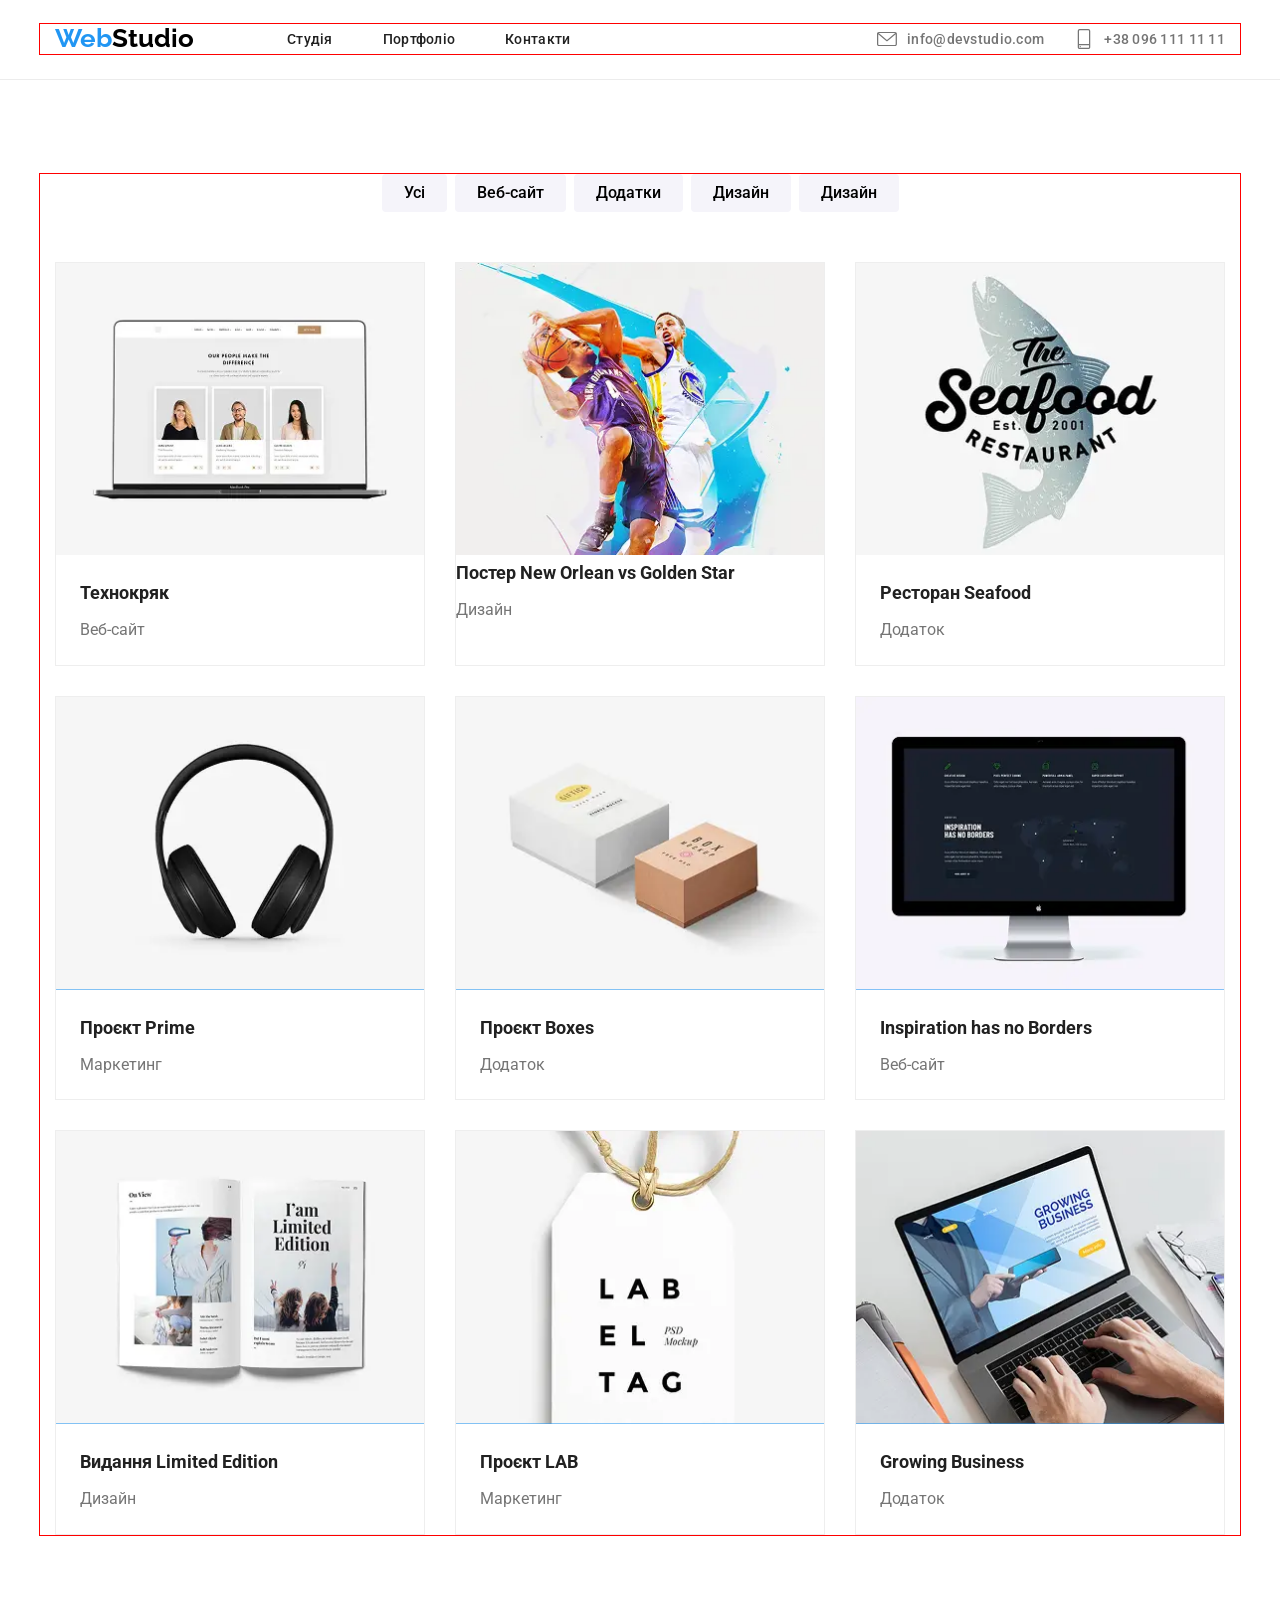
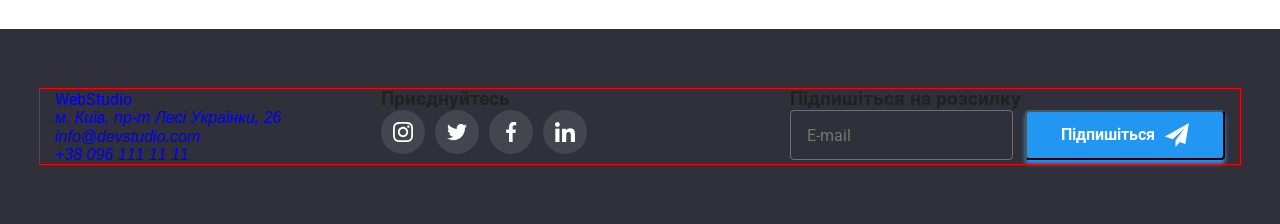
==== commit 0de8c836: "g" ====
--- a/pages/portfolio.html
+++ b/pages/portfolio.html
@@ -26,6 +26,9 @@
         <a class="header__logo" href="../index.html"
           >Web<span class="header__span">Studio</span></a
         >
+        <button class="header__btn" data-modal-header-open >
+        <svg class="header__menu"><use href="../img/symbol-defs.svg#icon-menu" ></use></svg>  
+        </button>
         <nav class="header__navigation">
           <ul class="header__list">
             <li class="header__item">
@@ -307,5 +310,29 @@
         </div>
       </div>  
     </footer>
+<div data-header-modal class="menu is-hidden">
+<button type="button" data-modal-header-close class="menu__close">
+  <svg class="menu__icon"><use href="../img/symbol-defs.svg#icon-close"></use></svg>
+</button>
+
+<ul class="menu__list">
+  <li class="menu__item"><a href="../index.html" class="menu__link">Студія</a></li>
+  <li class="menu__item"><a href="../pages/portfolio.html" class="menu__link">Портфоліо</a></li>
+  <li class="menu__item"><a href="" class="menu__link">Контакти</a></li>
+</ul>
+
+<ul class="menu__contacts">
+  <li class="menu__contact"><a href="" class="menu__number">+38 096 111 11 11</a></li>
+  <li class="menu__contact"><a href="" class="menu__email">info@devstudio.com</a></li>
+</ul>
+
+<ul class="menu__socials">
+  <li class="menu__social"><a href="" class="menu__media">Instagram</a></li>
+  <li class="menu__social"><a href="" class="menu__media">Twitter</a></li>
+  <li class="menu__social"><a href="" class="menu__media">Facebook</a></li>
+  <li class="menu__social"><a href="" class="menu__media">LinkedIn</a></li>
+</ul>
+</div>
+    <script type="module" src="../js/menu.js"></script>
   </body>
 </html>
--- a/style/main.min.css
+++ b/style/main.min.css
@@ -1 +1 @@
-body{font-family:"Roboto",sans-serif;color:#212121;background-color:#fff;margin:0}ul{list-style:none;margin:0;padding:0}a{text-decoration:none}h1,h2,h3,h4,h5,p{margin:0}img{display:block;max-width:100%;height:auto}.container{width:1200px;margin:0 auto;padding:0 15px;outline:1px solid red}.banner{background-color:#2f303a;padding:200px 0;text-align:center;background-image:linear-gradient(rgba(47, 48, 58, 0.4), rgba(47, 48, 58, 0.4)),url(../img/hero.webp);background-repeat:no-repeat;background-position:center;background-size:cover}.banner__title{color:#fff;font-size:44px;font-weight:900;line-height:1.36;text-transform:uppercase;width:696px;margin:0 auto 30px}.banner__button{color:#fff;background-color:#2196f3;font-family:inherit;font-size:16px;font-weight:700;line-height:1.87;padding:10px 32px;border-radius:4px;border:none;cursor:pointer}.cart{padding:94px 0}.cart__list{display:flex;justify-content:center;gap:8px;margin-bottom:50px}.cart .cart__btn{font-family:inherit;font-weight:500;font-size:16px;line-height:1.62;padding:6px 22px;border-radius:4px;border:none;background-color:#f5f4fa;cursor:pointer;transition-property:color,background-color,box-shadow;transition-duration:250ms;transition-timing-function:cubic-bezier(0.4, 0, 0.2, 1)}.cart .cart__btn:hover,.cart .cart__btn:focus{color:#fff;background-color:#2196f3;box-shadow:0 3px 1px 0 rgba(0,0,0,.1),0 1px 2px 0 rgba(0,0,0,.08),0 2px 2px 0 rgba(0,0,0,.12)}.cart__elements{display:grid;grid-template-columns:repeat(3, 1fr);gap:30px}.cart__elem{border:1px solid #eee;background:#fff;transition-property:border-color,box-shadow;transition-duration:250ms;transition-timing-function:cubic-bezier(0.4, 0, 0.2, 1)}.cart__elem:hover{border-color:#eee;box-shadow:0 1px 1px 0 rgba(0,0,0,.12),0 4px 4px 0 rgba(0,0,0,.06),1px 4px 6px 0 rgba(0,0,0,.16)}.cart__elem__:hover{transform:translateY(0)}.cart__thumb{position:relative;overflow:hidden}.cart__img{display:block;width:100%;height:auto}.cart__overlay{position:absolute;top:0;left:0;width:100%;height:100%;background-color:rgba(33,150,243,.9);padding:49px 24px;display:flex;align-items:center;transform:translateY(100%);transition-property:transform;transition-duration:250ms;transition-timing-function:cubic-bezier(0.4, 0, 0.2, 1)}.cart__overlay:hover{transform:translateY(0)}.cart__box{padding:20px 24px}.cart__caption{font-size:18px;font-weight:700;line-height:2;margin-bottom:4px}.cart__text{color:#757575;font-size:16px;line-height:1.87}.client{padding:94px 0px}.client__title{color:#212121;text-align:center;font-size:36px;font-weight:700;margin-bottom:50px}.client__list{display:flex;gap:30px;justify-content:center}.client__link{width:170px;height:92px;border:1px solid #afb1b8;display:flex;justify-content:center;align-items:center;border-radius:4px;transition-property:border-color;transition-timing-function:cubic-bezier(0.4, 0, 0.2, 1);transition-duration:250ms}.client__link:hover .client__icon{fill:#2196f3}.client__link:hover{border-color:#2196f3}.client__icon{width:106px;height:60px;fill:#afb1b8;border-radius:4px;transition-property:fill;transition-timing-function:cubic-bezier(0.4, 0, 0.2, 1);transition-duration:250ms}.footer{background-color:#2f303a;padding:60px 0}.footer__container{display:flex;align-items:baseline}.footer__logo{font-family:"Raleway",sans-serif;font-size:26px;font-weight:700;color:#2196f3;display:inline-block;margin-bottom:20px}.footer__span{color:#fff}.footer__address{font-style:normal}.footer__list{display:flex;flex-direction:column;gap:9px}.footer__map{color:#fff;font-size:14px;font-weight:400;line-height:24px;letter-spacing:.42px}.footer__link{color:hsla(0,0%,100%,.6);font-size:14px;line-height:1.71}.footer__join{margin-left:70px;margin-right:auto}.footer__smalltitle{color:#fff;font-size:14px;font-weight:700;letter-spacing:.42px;text-transform:uppercase;margin-bottom:20px}.footer__items{gap:10px;display:flex}.footer__contact{display:flex;border-radius:100%;justify-content:center;align-items:center;background-color:hsla(0,0%,100%,.1);width:44px;height:44px;transition-property:background-color;transition-timing-function:cubic-bezier(0.4, 0, 0.2, 1);transition-duration:250ms}.footer__contact:hover{background-color:#2196f3}.footer__icon{width:20px;height:20px;fill:#fff;transition-property:fill;transition-timing-function:cubic-bezier(0.4, 0, 0.2, 1);transition-duration:250ms}.footer__subtitle{color:#fff;font-size:14px;font-weight:700;line-height:normal;letter-spacing:.42px;text-transform:uppercase;margin-bottom:20px}.footer__form{display:flex;gap:12px}.footer__subinput{font-size:16px;font-weight:400;line-height:20px;letter-spacing:.48px;border-radius:4px;border:1px solid hsla(0,0%,100%,.3);background:rgba(33,150,243,0);width:358px;height:50px;background-color:rgba(0,0,0,0);padding-left:16px}.footer__subbtn{border-radius:4px;border:1px solid #2f303a;background:#000;box-shadow:0 4px 4px 0 #000;border-radius:4px;background:#2196f3;box-shadow:0 4px 4px 0 #2196f3;width:200px;height:50px;color:#fff;text-align:center;font-family:Roboto;font-size:16px;font-style:normal;font-weight:700;line-height:30px;letter-spacing:.96px;display:flex;align-items:center;gap:10px;justify-content:center}.footer__subsend{width:24px;height:24px;fill:#fff}.header{border-bottom:1px solid #ececec;padding:24px 0 25px}.header .container{display:flex;align-items:center}.header__logo{color:#2196f3;font-family:"Raleway",sans-serif;font-size:26px;font-weight:700;margin-right:93px}.header__span{color:#000}.header__navigation{display:flex;align-items:center}.header__list{display:flex;gap:50px}.header__item{position:relative}.header__link{color:#212121;font-size:14px;font-weight:500;display:flex;font-size:14px;font-weight:500;line-height:normal;letter-spacing:.28px;transition-property:color;transition-timing-function:cubic-bezier(0.4, 0, 0.2, 1);transition-duration:250ms}.header__link:hover,.header__link:focus{color:#2196f3}.header__link::after{content:"";display:block;width:100%;height:4px;border-radius:2px;background-color:rgba(33,150,243,.9);position:absolute;top:46px;left:0;opacity:0}.header__link:hover::after{opacity:1}.header__contact{display:flex;gap:50px;margin-left:auto}.header__email,.header__phone{color:#757575;font-size:14px;font-weight:500;display:flex;align-items:center;font-size:14px;gap:10px;font-weight:500;line-height:normal;letter-spacing:.28px;transition-property:color;transition-timing-function:cubic-bezier(0.4, 0, 0.2, 1);transition-duration:250ms}.header__email:hover,.header__phone:hover{color:#2196f3}.header__email:hover .header__icon,.header__phone:hover .header__icon{fill:#2196f3}.header__icon{width:20px;height:20px;fill:#757575;transition-property:fill;transition-timing-function:cubic-bezier(0.4, 0, 0.2, 1);transition-duration:250ms}.model{width:528px;height:581px;border-radius:4px;background:#fff;box-shadow:0 1px 3px 0 rgba(0,0,0,.12),0 1px 1px 0 rgba(0,0,0,.14),0 2px 1px 0 rgba(0,0,0,.2);position:relative;padding:40px 40px}.model__close{width:30px;height:30px;border-radius:50%;border:none;outline:1px solid rgba(0,0,0,.1);background-color:rgba(0,0,0,0);display:flex;align-items:center;justify-content:center;position:absolute;top:8px;right:8px}.model__close:hover .model-x{fill:#2196f3}.model .overlay-text{color:#fff;font-size:18px;line-height:1.56;letter-spacing:.03em}.model__backdrop{position:fixed;top:0;right:0;left:0;bottom:0;background:rgba(0,0,0,.2);display:flex;align-items:center;justify-content:center}.model__x{width:25px;height:25px;fill:#000}.model__title{color:#212121;text-align:center;font-family:"Poppins",sans-serif;font-size:20px;font-style:normal;font-weight:700;line-height:normal;letter-spacing:.6px;margin-bottom:12px}.model__lb{color:#2f303a;font-size:12px;font-weight:400;line-height:normal;letter-spacing:.12px;display:block;margin-bottom:4px;position:relative}.model:hover{outline:1px solid #2196f3}.model__input{width:100%;height:40px;border-radius:4px;outline:1px solid rgba(33,33,33,.2);border:none;display:block;padding-left:42px}.model:hover{outline:1px solid #2196f3}.model__tex{width:448px;height:120px;resize:none;padding:12px 16px;border:none;border-radius:4px;outline:1px solid rgba(33,33,33,.2)}.model__lbsvg{width:18px;height:18px;position:absolute;fill:#212121;top:25px;left:10px}.model__check{display:flex;justify-content:center;align-items:center;padding-top:20px;padding-bottom:30px}.model__text{margin-left:4px;margin-right:2px;color:#2f303a;font-family:Roboto;font-size:14px;font-weight:400;line-height:normal;letter-spacing:.12px}.model__link{color:#2196f3;font-size:14px;font-weight:400;line-height:24px;letter-spacing:.42px;text-decoration-line:underline;text-decoration-style:solid;-webkit-text-decoration-skip-ink:none;text-decoration-skip-ink:none;text-decoration-thickness:auto;text-underline-offset:auto;text-underline-position:from-font}.model__send{color:#fff;text-align:center;font-size:16px;font-style:normal;font-weight:700;line-height:30px;letter-spacing:.96px;border:none;background-color:#2196f3;padding:10px 52px}.model__box1{display:flex;justify-content:center;align-items:center}.is-hidden{opacity:0;pointer-events:none}.team{background-color:#f5f4fa;padding:94px 0}.team__title{color:#212121;text-align:center;font-size:36px;font-weight:700;line-height:normal;letter-spacing:1.08px;margin-bottom:50px}.team__list{display:flex;gap:30px}.team__item{background-color:#fff;flex-basis:calc((100% - 90px)/4);text-align:center;padding-bottom:30px;border-radius:0 0 4px 4px;background:#fff;box-shadow:0 1px 3px 0 rgba(0,0,0,.12),0 1px 1px 0 rgba(0,0,0,.14),0 2px 1px 0 rgba(0,0,0,.2)}.team__caption{font-size:16px;font-weight:500;margin:30px 0 10px}.team__items{display:flex;gap:10px;margin-top:16px;justify-content:center}.team__link{justify-content:center;align-items:center;display:flex;width:44px;height:44px;border-radius:100%;transition-property:background-color;transition-timing-function:cubic-bezier(0.4, 0, 0.2, 1);transition-duration:250ms}.team__link:hover{background-color:#2196f3}.team__icon{width:20px;height:20px;fill:#afb1b8;transition-property:fill;transition-timing-function:cubic-bezier(0.4, 0, 0.2, 1);transition-duration:250ms}.team__icon:hover{fill:#fff}.work{padding-bottom:94px}.work__title{font-size:36px;text-align:center;margin-bottom:50px}.work__list{display:flex;gap:30px;padding:0;margin:0}.work__item{flex-basis:calc((100% - 60px)/3);position:relative;display:flex}.work__image{display:block;width:100%;height:auto}.work__text{position:absolute;bottom:0;left:0;width:100%;height:70px;display:flex;justify-content:center;align-items:center;margin:0;color:#fff;text-align:center;font-size:14px;font-style:normal;font-weight:700;line-height:normal;letter-spacing:.42px;text-transform:uppercase;background:rgba(47,48,58,.8)}.working{padding:94px 0}.working__list{display:flex;gap:30px}.working__item{flex-basis:calc((100% - 90px)/4)}.working__item::before{content:"";display:block;height:120px;width:270px;border-radius:4px;background:#f5f4fa;margin-bottom:30px;background-image:url(../img/antenna.png);background-repeat:no-repeat;background-position:center}.working__item:nth-child(2)::before{background-image:url(../img/clock.png)}.working__item:nth-child(3)::before{background-image:url(../img/diagram.png)}.working__item:nth-child(4)::before{background-image:url(../img/astronaut.png)}.working__title{font-size:14px;font-weight:700;text-transform:uppercase;margin-bottom:10px}.working__text{color:var(--text-color);font-size:14px;line-height:1.71}/*# sourceMappingURL=main.min.css.map */+body{font-family:"Roboto",sans-serif;color:#212121;background-color:#fff;margin:0}ul{list-style:none;margin:0;padding:0}a{text-decoration:none}h1,h2,h3,h4,h5,p{margin:0}img{display:block;max-width:100%;height:auto}.container{max-width:1200px;margin:0 auto;padding:0 15px;outline:1px solid red}@media(min-width: 480px){.container{width:480px}}@media(min-width: 768px){.container{width:768px}}@media(min-width: 1200px){.container{width:1200px}}.banner{background-color:#2f303a;padding:118px 0;text-align:center;background-image:linear-gradient(rgba(47, 48, 58, 0.4), rgba(47, 48, 58, 0.4)),url(../img/hero.webp);background-repeat:no-repeat;background-position:center;background-size:cover}@media(min-width: 1200px){.banner{padding:200px 0}}.banner__title{color:#fff;font-size:26px;font-weight:900;text-transform:uppercase;width:100%;margin:0 auto 30px}@media(min-width: 480px){.banner__title{width:360px}}@media(min-width: 1200px){.banner__title{font-size:44px;line-height:1.36;width:696px}}.banner__button{color:#fff;background-color:#2196f3;font-family:inherit;font-size:16px;font-weight:700;line-height:1.87;padding:10px 24px;border-radius:4px;border:none;cursor:pointer}@media(min-width: 1200px){.banner__button{padding:10px 32px}}.cart{padding:94px 0}.cart__list{display:flex;justify-content:center;gap:8px;margin-bottom:50px}.cart .cart__btn{font-family:inherit;font-weight:500;font-size:16px;line-height:1.62;padding:6px 22px;border-radius:4px;border:none;background-color:#f5f4fa;cursor:pointer;transition-property:color,background-color,box-shadow;transition-duration:250ms;transition-timing-function:cubic-bezier(0.4, 0, 0.2, 1)}.cart .cart__btn:hover,.cart .cart__btn:focus{color:#fff;background-color:#2196f3;box-shadow:0 3px 1px 0 rgba(0,0,0,.1),0 1px 2px 0 rgba(0,0,0,.08),0 2px 2px 0 rgba(0,0,0,.12)}.cart__elements{display:grid;grid-template-columns:repeat(3, 1fr);gap:30px}.cart__elem{border:1px solid #eee;background:#fff;transition-property:border-color,box-shadow;transition-duration:250ms;transition-timing-function:cubic-bezier(0.4, 0, 0.2, 1)}.cart__elem:hover{border-color:#eee;box-shadow:0 1px 1px 0 rgba(0,0,0,.12),0 4px 4px 0 rgba(0,0,0,.06),1px 4px 6px 0 rgba(0,0,0,.16)}.cart__elem__:hover{transform:translateY(0)}.cart__thumb{position:relative;overflow:hidden}.cart__img{display:block;width:100%;height:auto}.cart__overlay{position:absolute;top:0;left:0;width:100%;height:100%;background-color:rgba(33,150,243,.9);padding:49px 24px;display:flex;align-items:center;transform:translateY(100%);transition-property:transform;transition-duration:250ms;transition-timing-function:cubic-bezier(0.4, 0, 0.2, 1)}.cart__overlay:hover{transform:translateY(0)}.cart__box{padding:20px 24px}.cart__caption{font-size:18px;font-weight:700;line-height:2;margin-bottom:4px}.cart__text{color:#757575;font-size:16px;line-height:1.87}.client{padding:60px 0}@media(min-width: 1200px){.client{padding:94px 0}}.client__title{color:#212121;text-align:center;font-size:28px;font-weight:700;margin-bottom:30px}@media(min-width: 768px){.client__title{font-size:36px;margin-bottom:40px}}@media(min-width: 1200px){.client__title{margin-bottom:50px}}.client__list{display:grid;grid-template-columns:repeat(2, 1fr);gap:30px}@media(min-width: 768px){.client__list{grid-template-columns:repeat(3, 1fr)}}@media(min-width: 1200px){.client__list{grid-template-columns:repeat(6, 1fr)}}.client__link{width:100%;height:92px;outline:1px solid #afb1b8;display:flex;justify-content:center;align-items:center;border-radius:4px;transition-property:border-color;transition-duration:250ms;transition-timing-function:cubic-bezier(0.4, 0, 0.2, 1)}@media(min-width: 480px){.client__link{width:210px}}@media(min-width: 768px){.client__link{width:226px}}@media(min-width: 1200px){.client__link{width:170px}}.client__link:hover{border-color:#2196f3}.client__link:hover .client__icon{fill:#2196f3}.client__icon{width:106px;height:60px;fill:#afb1b8;transition:fill 250ms cubic-bezier(0.4, 0, 0.2, 1)}.footer{background-color:#2f303a;padding:60px 0}.footer__container{display:flex;flex-wrap:wrap;align-items:baseline;justify-content:center;gap:30px}@media(min-width: 1200px){.footer__container{justify-content:space-between}}.footer__block{text-align:center}@media(min-width: 1200px){.footer__block{text-align:start}}.footer__join{text-align:center}@media(min-width: 1200px){.footer__join{text-align:start;margin-left:70px;margin-right:auto}}.footer__items{display:flex;gap:10px;justify-content:center}.footer__contact{display:flex;justify-content:center;align-items:center;width:44px;height:44px;border-radius:50%;background-color:hsla(0,0%,100%,.1);transition:background-color .3s ease}.footer__contact:hover{background-color:#2196f3}.footer__icon{width:20px;height:20px;fill:#fff;transition:fill .3s ease}.footer__contact:hover .footer__icon{fill:#fff}.footer__form{display:flex;flex-direction:column;gap:12px;align-items:center}@media(min-width: 1200px){.footer__form{flex-direction:row;align-items:flex-start}}.footer__subinput{width:100%;max-width:450px;height:50px;border:1px solid hsla(0,0%,100%,.3);border-radius:4px;padding-left:16px;background-color:rgba(0,0,0,0)}@media(min-width: 1200px){.footer__subinput{max-width:358px}}.footer__subbtn{width:200px;height:50px;border-radius:4px;background:#2196f3;box-shadow:0 4px 4px 0 #2196f3;color:#fff;font-size:16px;font-weight:700;display:flex;align-items:center;justify-content:center;gap:10px;transition:background-color .3s ease}.footer__subbtn:hover{background-color:#2196f3,10%}.footer__subsend{width:24px;height:24px;fill:#fff}.header{border-bottom:1px solid #ececec;padding:16px 0}@media(min-width: 768px){.header{padding:21px 0px}}@media(min-width: 1200px){.header{padding:24px 0 25px}}.header .container{display:flex;align-items:center}.header__logo{color:#2196f3;font-family:"Raleway",sans-serif;font-size:24px;font-weight:700;margin-right:auto}@media(min-width: 768px){.header__logo{margin-right:87px}}@media(min-width: 1200px){.header__logo{font-size:26px;margin-right:93px}}.header__span{color:#000}.header__btn{width:40px;height:40px;background:rgba(0,0,0,0);display:flex;justify-content:center;align-items:center;border:none}@media(min-width: 768px){.header__btn{display:none}}.header__menu{width:40px;height:40px}.header__navigation{display:none}@media(min-width: 768px){.header__navigation{display:block}}.header__list{display:flex;gap:50px}.header__item{position:relative}.header__link{color:#212121;font-size:14px;font-weight:500;display:flex;font-size:14px;font-weight:500;line-height:normal;letter-spacing:.28px;transition-property:color;transition-duration:250ms;transition-timing-function:cubic-bezier(0.4, 0, 0.2, 1)}.header__link:hover,.header__link:focus{color:#2196f3}.header__link::after{content:"";display:block;width:100%;height:4px;border-radius:2px;background-color:rgba(33,150,243,.9);position:absolute;top:46px;left:0;opacity:0}.header__link:hover::after{opacity:1}.header__contact{display:none}@media(min-width: 768px){.header__contact{display:flex;gap:10px;margin-left:auto;flex-direction:column}}@media(min-width: 1200px){.header__contact{flex-direction:row;gap:30px}}.header__email,.header__phone{color:#757575;font-size:14px;font-weight:500;display:flex;align-items:center;font-size:14px;gap:10px;font-weight:500;line-height:normal;letter-spacing:.28px;transition-property:color;transition-duration:250ms;transition-timing-function:cubic-bezier(0.4, 0, 0.2, 1)}.header__email:hover,.header__phone:hover{color:#2196f3}.header__email:hover .header__icon,.header__phone:hover .header__icon{fill:#2196f3}.header__icon{width:20px;height:20px;fill:#757575;transition-property:fill;transition-duration:250ms;transition-timing-function:cubic-bezier(0.4, 0, 0.2, 1)}.model{width:528px;height:581px;border-radius:4px;background:#fff;box-shadow:0 1px 3px 0 rgba(0,0,0,.12),0 1px 1px 0 rgba(0,0,0,.14),0 2px 1px 0 rgba(0,0,0,.2);position:relative;padding:40px 40px}.model__close{width:30px;height:30px;border-radius:50%;border:none;outline:1px solid rgba(0,0,0,.1);background-color:rgba(0,0,0,0);display:flex;align-items:center;justify-content:center;position:absolute;top:8px;right:8px}.model__close:hover .model-x{fill:#2196f3}.model .overlay-text{color:#fff;font-size:18px;line-height:1.56;letter-spacing:.03em}.model__backdrop{position:fixed;top:0;right:0;left:0;bottom:0;background:rgba(0,0,0,.2);display:flex;align-items:center;justify-content:center}.model__x{width:25px;height:25px;fill:#000}.model__title{color:#212121;text-align:center;font-family:"Poppins",sans-serif;font-size:20px;font-style:normal;font-weight:700;line-height:normal;letter-spacing:.6px;margin-bottom:12px}.model__lb{color:#2f303a;font-size:12px;font-weight:400;line-height:normal;letter-spacing:.12px;display:block;margin-bottom:4px;position:relative}.model:hover{outline:1px solid #2196f3}.model__input{width:100%;height:40px;border-radius:4px;outline:1px solid rgba(33,33,33,.2);border:none;display:block;padding-left:42px}.model:hover{outline:1px solid #2196f3}.model__tex{width:448px;height:120px;resize:none;padding:12px 16px;border:none;border-radius:4px;outline:1px solid rgba(33,33,33,.2)}.model__lbsvg{width:18px;height:18px;position:absolute;fill:#212121;top:25px;left:10px}.model__check{display:flex;justify-content:center;align-items:center;padding-top:20px;padding-bottom:30px}.model__text{margin-left:4px;margin-right:2px;color:#2f303a;font-family:Roboto;font-size:14px;font-weight:400;line-height:normal;letter-spacing:.12px}.model__link{color:#2196f3;font-size:14px;font-weight:400;line-height:24px;letter-spacing:.42px;text-decoration-line:underline;text-decoration-style:solid;-webkit-text-decoration-skip-ink:none;text-decoration-skip-ink:none;text-decoration-thickness:auto;text-underline-offset:auto;text-underline-position:from-font}.model__send{color:#fff;text-align:center;font-size:16px;font-style:normal;font-weight:700;line-height:30px;letter-spacing:.96px;border:none;background-color:#2196f3;padding:10px 52px}.model__box1{display:flex;justify-content:center;align-items:center}.is-hidden{opacity:0;pointer-events:none}.team{background-color:#f5f4fa;padding:60px 0}@media(min-width: 1200px){.team{padding:94px 0}}.team__title{color:#212121;text-align:center;font-size:28px;font-weight:700;margin-bottom:30px}@media(min-width: 768px){.team__title{font-size:36px;margin-bottom:40px}}@media(min-width: 1200px){.team__title{margin-bottom:50px}}.team__list{display:flex;flex-direction:column;gap:30px}@media(min-width: 768px){.team__list{flex-direction:row;flex-wrap:wrap}}.team__item{background-color:#fff;text-align:center;padding-bottom:30px;border-radius:0 0 4px 4px;box-shadow:0 1px 3px rgba(0,0,0,.12),0 1px 1px rgba(0,0,0,.14),0 2px 1px rgba(0,0,0,.2)}@media(min-width: 480px){.team__item{flex-basis:100%}}@media(min-width: 768px){.team__item{flex-basis:calc((100% - 30px)/2)}}@media(min-width: 1200px){.team__item{flex-basis:calc((100% - 90px)/4)}}.team__caption{font-size:16px;font-weight:500;margin:30px 0 10px}.team__items{display:flex;justify-content:center;gap:10px;margin-top:16px}.team__link{display:flex;justify-content:center;align-items:center;width:44px;height:44px;border-radius:50%;transition-property:background-color;transition-duration:250ms;transition-timing-function:cubic-bezier(0.4, 0, 0.2, 1)}.team__link:hover{background-color:#2196f3}.team__icon{width:20px;height:20px;fill:#afb1b8;transition-property:fill;transition-duration:250ms;transition-timing-function:cubic-bezier(0.4, 0, 0.2, 1)}.team__link:hover .team__icon{fill:#fff}.work{padding-bottom:94px;display:none}@media(min-width: 1200px){.work{display:block}}.work__title{font-size:36px;text-align:center;margin-bottom:50px}.work__list{display:flex;gap:30px;padding:0;margin:0}.work__item{flex-basis:calc((100% - 60px)/3);position:relative;display:flex}.work__image{display:block;width:100%;height:auto}.work__text{position:absolute;bottom:0;left:0;width:100%;height:70px;display:flex;justify-content:center;align-items:center;margin:0;color:#fff;text-align:center;font-size:14px;font-style:normal;font-weight:700;line-height:normal;letter-spacing:.42px;text-transform:uppercase;background:rgba(47,48,58,.8)}.working{padding:60px}@media(min-with: 1200px){.working{padding:90px 0}}.working__list{display:flex;flex-direction:column;gap:30px}@media(min-width: 768px){.working__list{flex-direction:row;flex-wrap:wrap}}.working__item{flex-basis:100%}@media(min-width: 768px){.working__item{flex-basis:calc((100% - 30px)/2)}}@media(min-width: 1200px){.working__item{flex-basis:calc((100% - 90px)/4)}}.working__item::before{content:"";display:block;height:120px;width:100%;border-radius:4px;background:#f5f4fa;margin-bottom:30px;background-image:url(../img/antenna.png);background-repeat:no-repeat;background-position:center}@media(min-width: 768px){.working__item::before{width:354px}}@media(min-width: 1200px){.working__item::before{width:270px}}.working__item:nth-child(2)::before{background-image:url(../img/clock.png)}.working__item:nth-child(3)::before{background-image:url(../img/diagram.png)}.working__item:nth-child(4)::before{background-image:url(../img/astronaut.png)}.working__title{font-size:14px;font-weight:700;text-transform:uppercase;margin-bottom:10px;text-align:center}@media(min-width: 768px){.working__title{text-align:start}}.working__text{color:var(--text-color);font-size:14px;line-height:1.71;width:100%}@media(min-width: 480px){.working__text{width:450px}}@media(min-width: 768px){.working__text{width:354px}}@media(min-width: 1200px){.working__text{width:270px}}.menu{position:fixed;top:0;left:0;width:100%;height:100%;background-color:#fff;z-index:2;display:flex;flex-direction:column;justify-content:space-between;padding:48px 40px}.menu__close{position:absolute;top:10px;right:15px;width:40px;height:40px;display:flex;justify-content:center;align-items:center;border:none;background-color:rgba(0,0,0,0)}.menu__close:hover,.menu__close:focus{fill:#2196f3}.menu__icon{width:19px;height:19px}.menu__list{list-style:none;margin:0;padding:0;display:flex;flex-direction:column;gap:32px}.menu__link{color:#212121;font-family:Roboto,sans-serif;font-size:40px;font-style:normal;font-weight:500;line-height:normal;letter-spacing:.8px;text-decoration:none}.menu__link:hover,.menu__link:focus{color:#2196f3}.menu__contacts{list-style:none;margin:0 0 64px 0;padding:0;display:flex;flex-direction:column;gap:32px}.menu__number{display:block;color:#2196f3;font-family:Roboto,sans-serif;font-size:34px;font-style:normal;font-weight:500;line-height:normal;letter-spacing:.68px;text-decoration:none}.menu__email{display:block;color:#757575;font-family:Roboto,sans-serif;font-size:24px;font-style:normal;font-weight:500;line-height:normal;letter-spacing:.48px;text-decoration:none}.menu__socials{list-style:none;margin:0;padding:0;display:flex;flex-wrap:wrap;align-items:center;gap:10px}.menu__social{display:flex;align-items:center}.menu__social:not(:last-child)::after{content:"";display:inline-block;width:1px;height:22px;background-color:rgba(33,33,33,.2);margin-left:10px}.menu__media{color:#2196f3;font-family:Roboto,sans-serif;font-size:18px;font-style:normal;font-weight:500;line-height:22px;letter-spacing:.36px;text-decoration:none}/*# sourceMappingURL=main.min.css.map */
